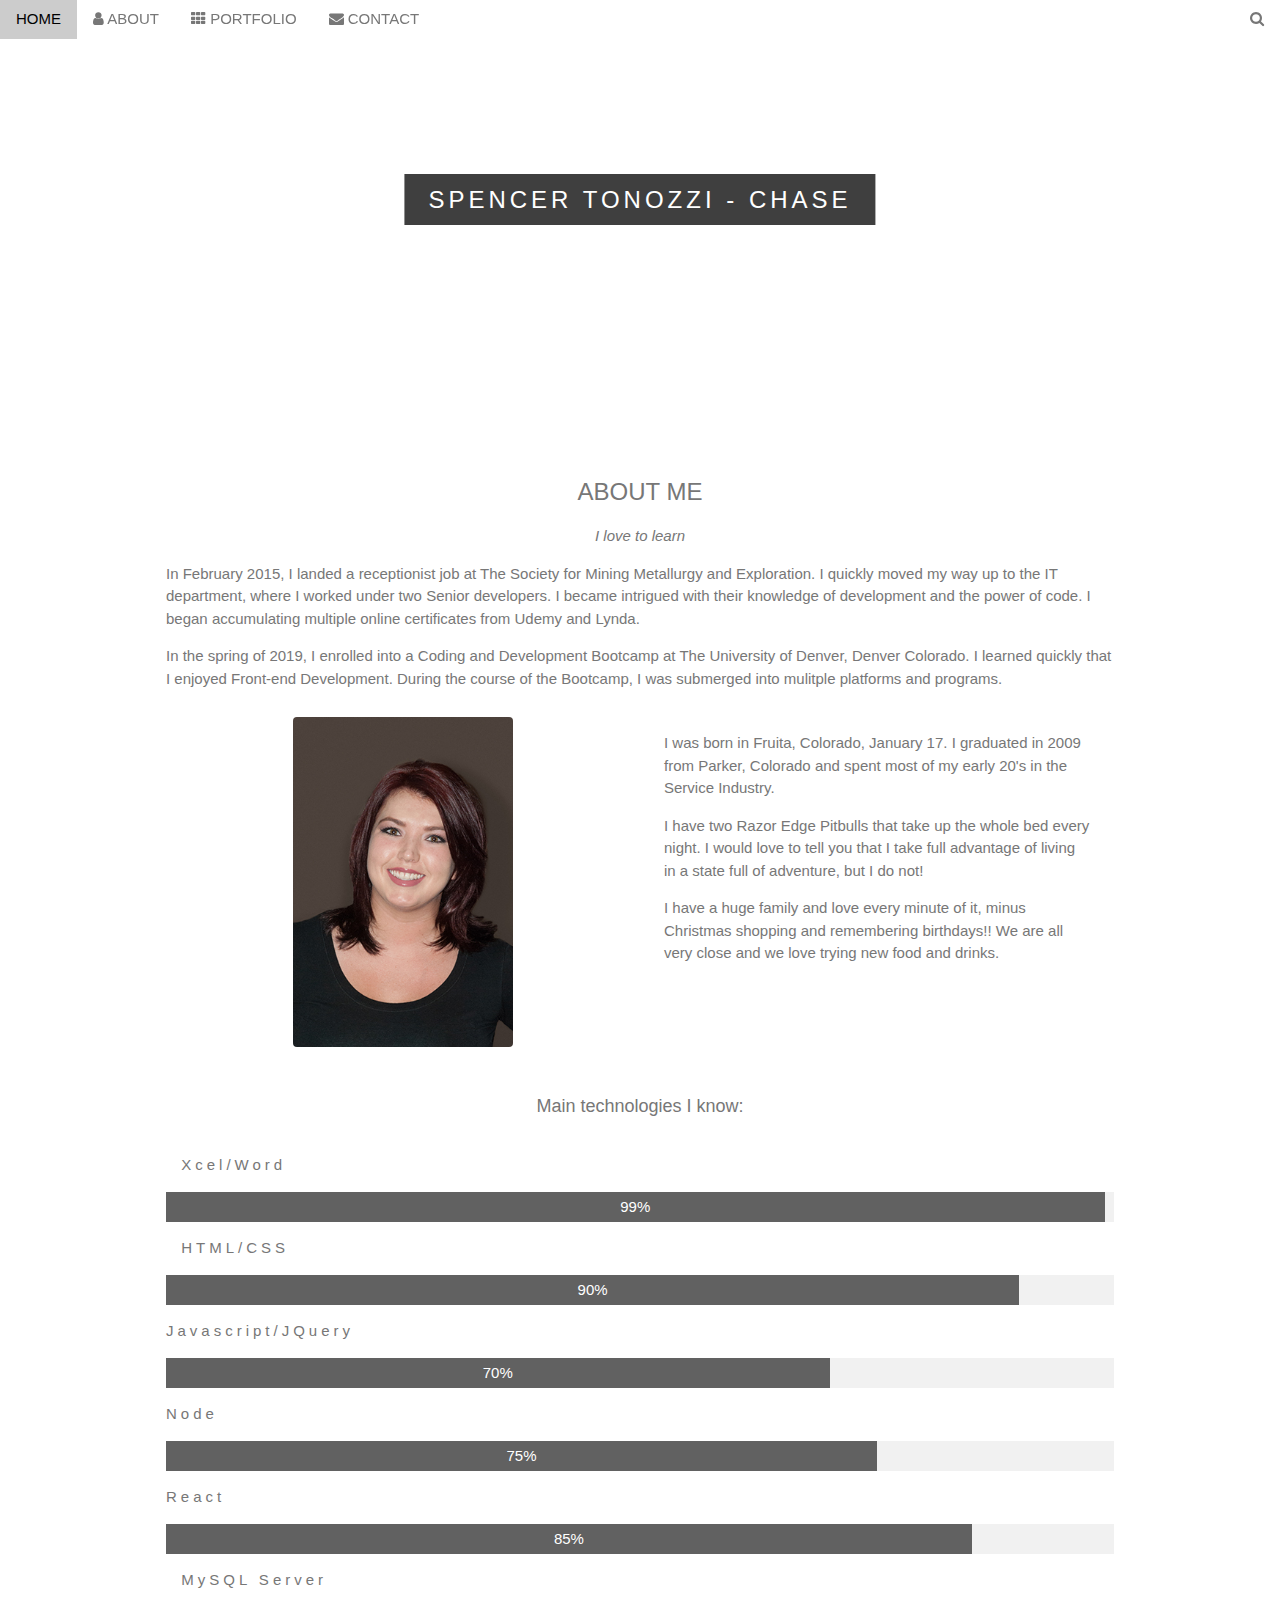
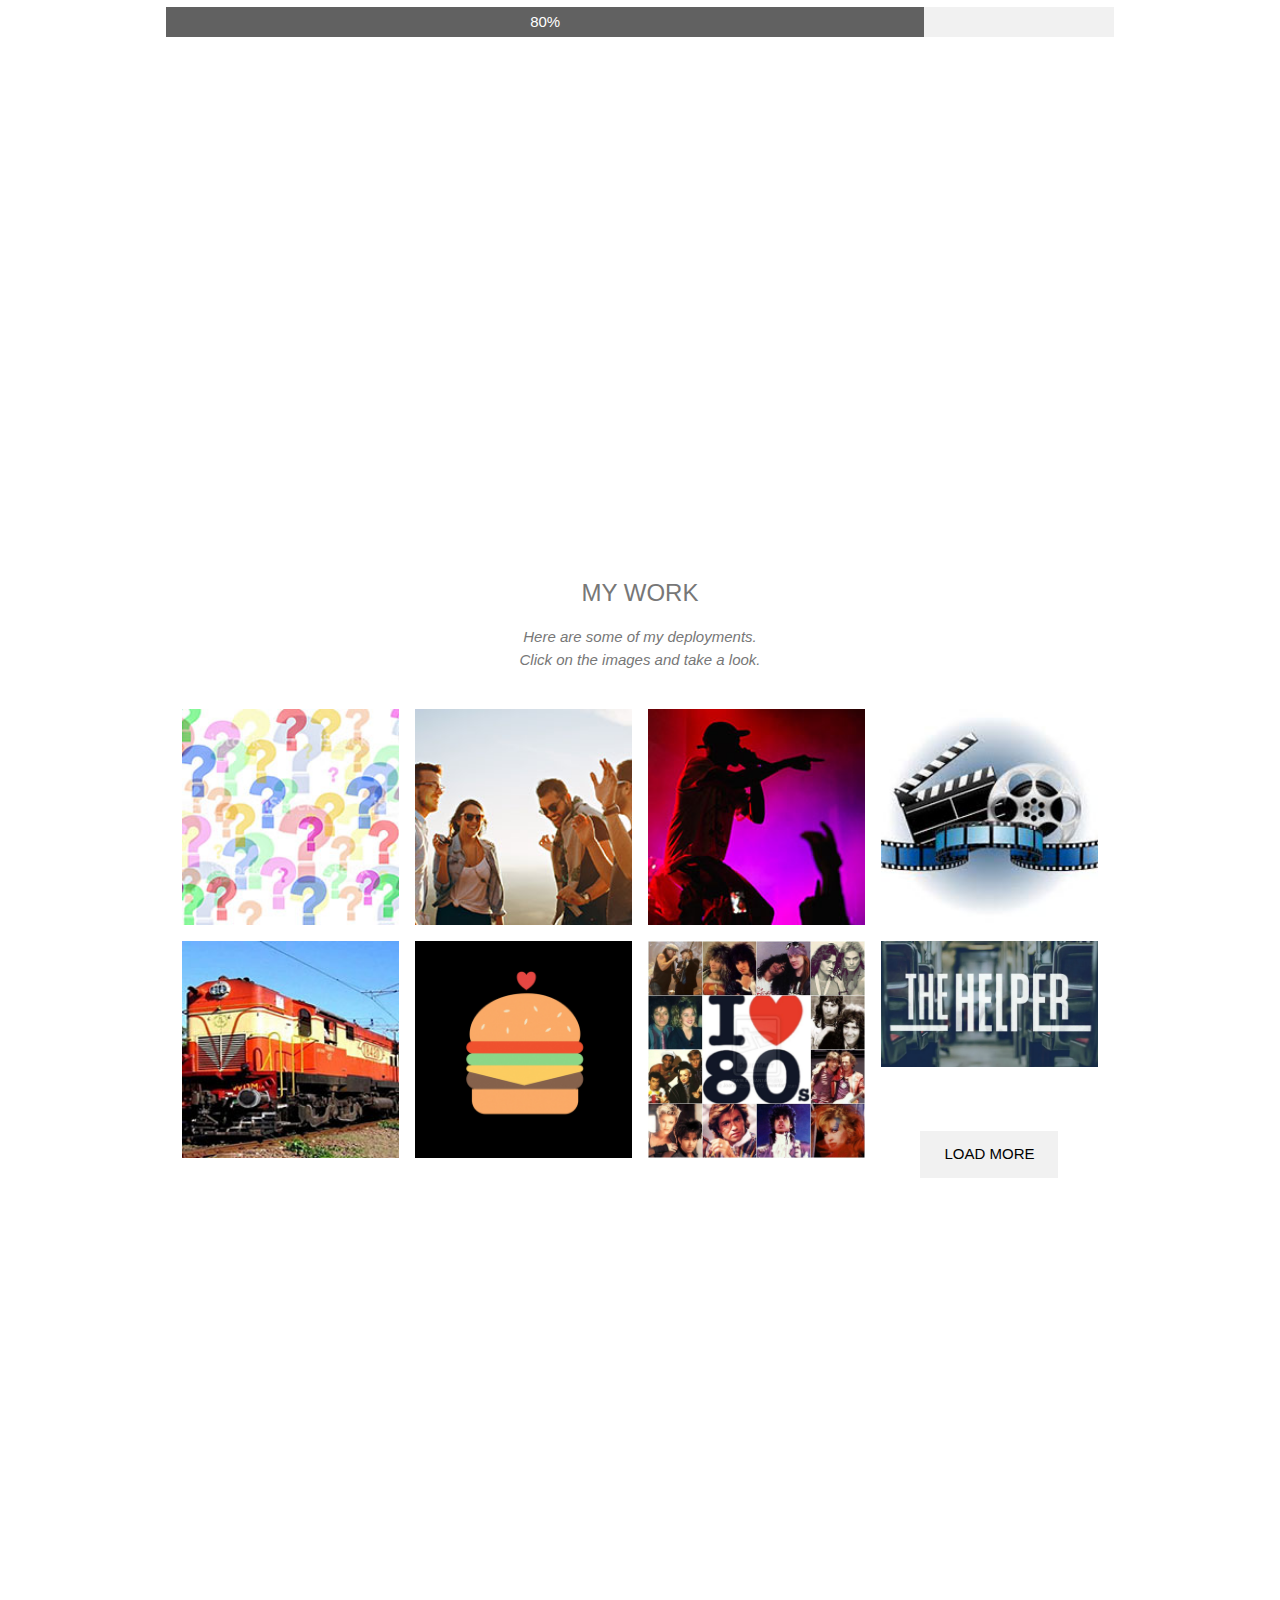
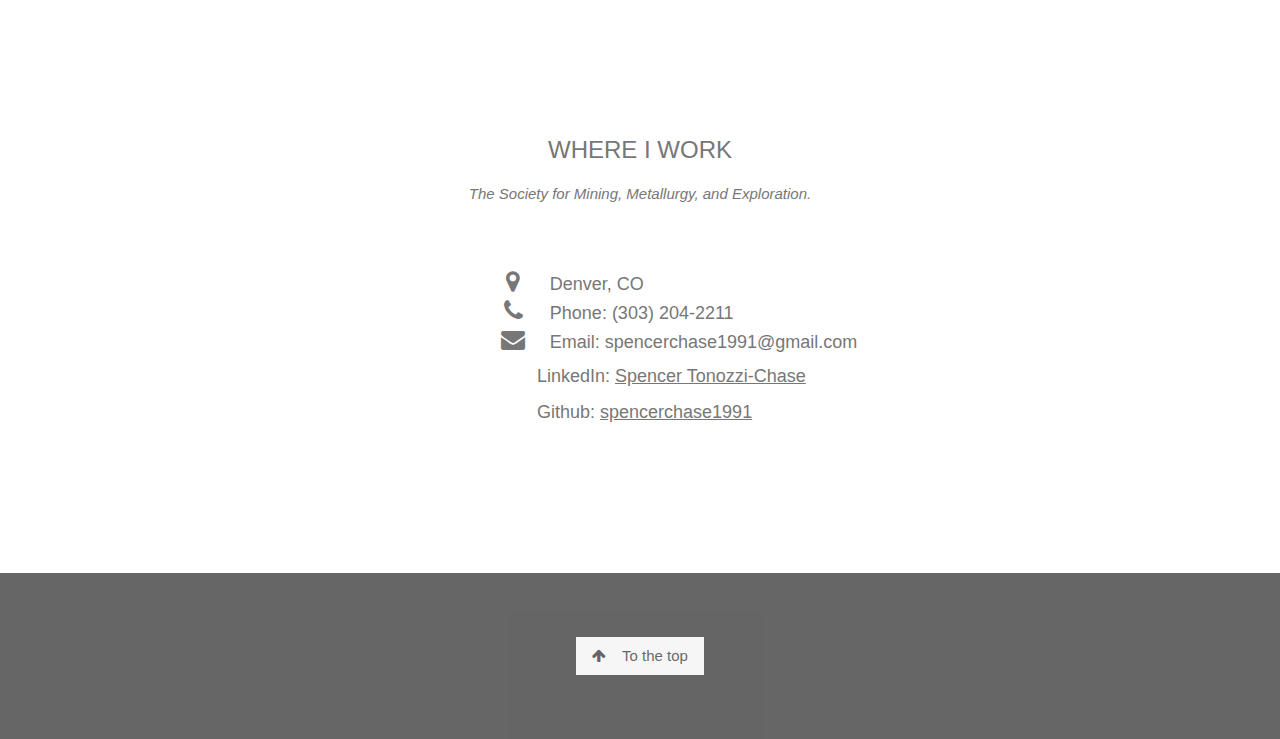
==== index.html @ f9bd9977 "new portfolio look" ====
<!DOCTYPE html>
<html>
<title>Spencer Chase</title>
<meta charset="UTF-8">
<meta name="viewport" content="width=device-width, initial-scale=1">
<link rel="stylesheet" type="text/css" href="assets/css/style.css">
<link rel="stylesheet" href="https://www.w3schools.com/w3css/4/w3.css">
<link rel="stylesheet" href="https://fonts.googleapis.com/css?family=Lato">
<link rel="stylesheet" href="https://cdnjs.cloudflare.com/ajax/libs/font-awesome/4.7.0/css/font-awesome.min.css">
<link rel="stylesheet" href="https://use.fontawesome.com/releases/v5.8.1/css/all.css"
  integrity="sha384-50oBUHEmvpQ+1lW4y57PTFmhCaXp0ML5d60M1M7uH2+nqUivzIebhndOJK28anvf" crossorigin="anonymous">


<body>

  <!-- Navbar (sit on top) -->
  <div class="w3-top">
    <div class="w3-bar" id="myNavbar">
      <a class="w3-bar-item w3-button w3-hover-black w3-hide-medium w3-hide-large w3-right" href="javascript:void(0);"
        onclick="toggleFunction()" title="Toggle Navigation Menu">
        <i class="fa fa-bars"></i>
      </a>
      <a href="#home" class="w3-bar-item w3-button">HOME</a>
      <a href="#about" class="w3-bar-item w3-button w3-hide-small"><i class="fa fa-user"></i> ABOUT</a>
      <a href="#portfolio" class="w3-bar-item w3-button w3-hide-small"><i class="fa fa-th"></i> PORTFOLIO</a>
      <a href="#contact" class="w3-bar-item w3-button w3-hide-small"><i class="fa fa-envelope"></i> CONTACT</a>
      <a href="#" class="w3-bar-item w3-button w3-hide-small w3-right w3-hover-red">
        <i class="fa fa-search"></i>
      </a>
    </div>

    <!-- Navbar on small screens -->
    <div id="navDemo" class="w3-bar-block w3-white w3-hide w3-hide-large w3-hide-medium">
      <a href="#about" class="w3-bar-item w3-button" onclick="toggleFunction()">ABOUT</a>
      <a href="#portfolio" class="w3-bar-item w3-button" onclick="toggleFunction()">PORTFOLIO</a>
      <a href="#contact" class="w3-bar-item w3-button" onclick="toggleFunction()">CONTACT</a>
      <a href="#" class="w3-bar-item w3-button">SEARCH</a>
    </div>
  </div>

  <!-- First Parallax Image with Logo Text -->
  <div class="bgimg-1 w3-display-container w3-opacity-min" id="home">
    <div class="w3-display-middle" style="white-space:nowrap;">
      <span class="w3-center w3-padding-large w3-black w3-xlarge w3-wide w3-animate-opacity">SPENCER <span
          class="w3-hide-small">TONOZZI -</span> CHASE</span>
    </div>
  </div>

  <!-- Container (About Section) -->
  <div class="w3-content w3-container w3-padding-64" id="about">
    <h3 class="w3-center">ABOUT ME</h3>
    <p class="w3-center"><em>I love to learn</em></p>
    <p>In February 2015, I landed a receptionist job at The Society for Mining Metallurgy and Exploration. I quickly
      moved my way up to the IT department, where I worked under two Senior
      developers. I became intrigued with their knowledge of development and the power of code. I began accumulating
      multiple online certificates from Udemy and Lynda. </p>

    <p>In the spring of
      2019, I enrolled into a Coding and Development Bootcamp at The University of Denver, Denver Colorado. I learned
      quickly that I enjoyed Front-end Development. During the course of the Bootcamp, I was submerged into mulitple
      platforms and programs.</p>
    <div class="w3-row">
      <div class="w3-col m6 w3-center w3-padding-large">
        <img src="./assets/images/SpencerChase.jpg" class="w3-round w3-image" alt="Spencer Tonozzi Chase" width="220"
          height="200">
      </div>

      <!-- Hide this text on small devices -->
      <div class="w3-col m6 w3-hide-small w3-padding-large">
        <p>I was born in Fruita, Colorado, January 17. I graduated in 2009 from Parker, Colorado and spent most of my
          early 20's in the Service Industry. </p>

        <p>I have two Razor Edge Pitbulls that take up the whole bed every night. I would love to tell
          you that I take full advantage of living in a state full of adventure, but I
          do not! </p>

        <p>I have a huge family and love every minute of it, minus Christmas
          shopping and remembering birthdays!! We are all very close and we love trying
          new food and drinks.</p>
      </div>
    </div>
    <p class="w3-large w3-center w3-padding-16">Main technologies I know:</p>
    <p class="w3-wide"><i class="fab fa-windows"></i>Xcel/Word</p>
    <div class="w3-light-grey">
      <div class="w3-container w3-padding-small w3-dark-grey w3-center" style="width:99%">99%</div>
    </div>
    <p class="w3-wide"><i class="fas fa-code"></i>HTML/CSS</p>
    <div class="w3-light-grey">
      <div class="w3-container w3-padding-small w3-dark-grey w3-center" style="width:90%">90%</div>
    </div>
    <p class="w3-wide"><i class="fab fa-js-square"></i>Javascript/JQuery</p>
    <div class="w3-light-grey">
      <div class="w3-container w3-padding-small w3-dark-grey w3-center" style="width:70%">70%</div>
    </div>
    <p class="w3-wide"><i class="fab fa-node"></i>Node</p>
    <div class="w3-light-grey">
      <div class="w3-container w3-padding-small w3-dark-grey w3-center" style="width:75%">75%</div>
    </div>
    <p class="w3-wide"><i class="fab fa-react"></i>React</p>
    <div class="w3-light-grey">
      <div class="w3-container w3-padding-small w3-dark-grey w3-center" style="width:85%">85%</div>
    </div>
    <p class="w3-wide"><i class="fas fa-server"></i>MySQL Server</p>
    <div class="w3-light-grey">
      <div class="w3-container w3-padding-small w3-dark-grey w3-center" style="width:80%">80%</div>
    </div>
  </div>



  <!-- Second Parallax Image with Portfolio Text -->
  <div class="bgimg-2 w3-display-container w3-opacity-min">
    <div class="w3-display-middle">
      <span class="w3-xxlarge w3-text-white w3-wide">PORTFOLIO</span>
    </div>
  </div>

  <!-- Container (Portfolio Section) -->
  <div class="w3-content w3-container w3-padding-64" id="portfolio">
    <h3 class="w3-center">MY WORK</h3>
    <p class="w3-center"><em>Here are some of my deployments.<br> Click on the images and take a look.</em>
    </p><br>

    <!-- Responsive Grid. Four columns on tablets, laptops and desktops. Will stack on mobile devices/small screens (100% width) -->
    <div class="w3-row-padding w3-center">
      <div class="w3-col m3">
        <a href="https://spencerchase1991.github.io/triviagame/">
          <img src="./assets/images/gameTime.jpg" style="width:100%" onclick="onClick(this)" class="w3-hover-opacity"
            alt="Game Time"></a>
      </div>

      <div class="w3-col m3">
        <a href="https://friendfinder91.herokuapp.com/">
          <img src="./assets/images/friends.jpg" style="width:100%" onclick="onClick(this)" class="w3-hover-opacity"
            alt="Friend Finder"></a>
      </div>

      <div class="w3-col m3">
        <a href="https://kalob92.github.io/Project-1/">
          <img src="./assets/images/notes.jpg" style="width:100%" onclick="onClick(this)" class="w3-hover-opacity"
            alt="Local Muse">
      </div>

      <div class="w3-col m3">
        <a href="https://spencerchase1991.github.io/giftastic/">
          <img src="./assets/images/film.jpg" style="width:100%" onclick="onClick(this)" class="w3-hover-opacity"
            alt="GifTastic"></a>
      </div>
    </div>

    <div class="w3-row-padding w3-center w3-section">
      <div class="w3-col m3">
        <a href="https://spencerchase1991.github.io/trainstation/">
          <img src="./assets/images/train.jpg" style="width:100%" onclick="onClick(this)" class="w3-hover-opacity"
            alt="Train Station"></a>
      </div>

      <div class="w3-col m3">
        <a href="https://intense-woodland-49118.herokuapp.com/burger">
          <img src="./assets/images/burger2.jpg" style="width:100%" onclick="onClick(this)" class="w3-hover-opacity"
            alt="cuteBurger"></a>
      </div>

      <div class="w3-col m3">
        <a href="https://spencerchase1991.github.io/ReactClickyGame/">
          <img src="./assets/images/80s.jpg" style="width:100%" onclick="onClick(this)" class="w3-hover-opacity"
            alt="The 80's"></a>
      </div>

      <div class="w3-col m3">
        <a href="https://helper2019.herokuapp.com/">
          <img src="./assets/images/helper.jpg" style="width:100%" onclick="onClick(this)" class="w3-hover-opacity"
            alt="helper"></a>
      </div>

      <button class="w3-button w3-padding-large w3-light-grey" style="margin-top:64px">LOAD MORE</button>
    </div>
  </div>

  <!-- Modal for full size images on click-->
  <div id="modal01" class="w3-modal w3-black" onclick="this.style.display='none'">
    <span class="w3-button w3-large w3-black w3-display-topright" title="Close Modal Image"><i
        class="fa fa-remove"></i></span>
    <div class="w3-modal-content w3-animate-zoom w3-center w3-transparent w3-padding-64">
      <img id="img01" class="w3-image">
      <p id="caption" class="w3-opacity w3-large"></p>
    </div>
  </div>

  <!-- Third Parallax Image with Portfolio Text -->
  <div class="bgimg-3 w3-display-container w3-opacity-min">
    <div class="w3-display-middle">
      <span class="w3-xxlarge w3-text-white w3-wide">CONTACT</span>
    </div>
  </div>

  <!-- Container (Contact Section) -->
  <div class="w3-content w3-container w3-padding-64" id="contact">
    <h3 class="w3-center">WHERE I WORK</h3>
    <p class="w3-center"><em>The Society for Mining, Metallurgy, and Exploration.</em></p>

    <div class="w3-row w3-padding-32 w3-section">
      <div class="w3-col m4 w3-container">
        <img src="" class="w3-image w3-round" style="width:100%">
      </div>
      <div class="w3-col m8 w3-panel">
        <div class="w3-large w3-margin-bottom">
          <i class="fa fa-map-marker fa-fw w3-hover-text-black w3-xlarge w3-margin-right"></i> Denver, CO<br>
          <i class="fa fa-phone fa-fw w3-hover-text-black w3-xlarge w3-margin-right"></i> Phone: (303) 204-2211<br>
          <i class="fa fa-envelope fa-fw w3-hover-text-black w3-xlarge w3-margin-right"></i> Email:
          spencerchase1991@gmail.com<br>
          <i class="fab fa-linkedin fa-fw w3-hover-text-black w3-xlarge w3-margin-right"></i> LinkedIn: <a
            href="https://www.linkedin.com/in/spencer-tonozzi-chase-286282b9/">Spencer Tonozzi-Chase</a> <br>
          <i class="fab fa-github fa-fw w3-hover-text-black w3-xlarge w3-margin-right"></i> Github: <a
            href="https://github.com/spencerchase1991">spencerchase1991</a><br>
        </div>
      </div>
    </div>
  </div>

  <!-- Footer -->
  <footer class="w3-center w3-black w3-padding-64 w3-opacity w3-hover-opacity-off">
    <a href="#home" class="w3-button w3-light-grey"><i class="fa fa-arrow-up w3-margin-right"></i>To the top</a>
  </footer>

  <script>
    // Modal Image Gallery
    function onClick(element) {
      document.getElementById("img01").src = element.src;
      document.getElementById("modal01").style.display = "block";
      var captionText = document.getElementById("caption");
      captionText.innerHTML = element.alt;
    }

    // Change style of navbar on scroll
    window.onscroll = function () { myFunction() };
    function myFunction() {
      var navbar = document.getElementById("myNavbar");
      if (document.body.scrollTop > 100 || document.documentElement.scrollTop > 100) {
        navbar.className = "w3-bar" + " w3-card" + " w3-animate-top" + " w3-white";
      } else {
        navbar.className = navbar.className.replace(" w3-card w3-animate-top w3-white", "");
      }
    }

    // Used to toggle the menu on small screens when clicking on the menu button
    function toggleFunction() {
      var x = document.getElementById("navDemo");
      if (x.className.indexOf("w3-show") == -1) {
        x.className += " w3-show";
      } else {
        x.className = x.className.replace(" w3-show", "");
      }
    }
  </script>

</body>

</html>
---- assets/css/style.css ----
body,h1,h2,h3,h4,h5,h6 {font-family: "Lato", sans-serif;}
body, html {
  height: 100%;
  color: #777;
  line-height: 1.8;
}

/* Create a Parallax Effect */
.bgimg-1, .bgimg-2, .bgimg-3 {
  background-attachment: fixed;
  background-position: center;
  background-repeat: no-repeat;
  background-size: cover;
}

/* First image (Logo. Full height) */
.bgimg-1 {
  background-image: url('https://images.idgesg.net/images/article/2019/02/digital_pixels_building_growth_chart_motion_fractal_futuristic-100786968-large.jpg');
  min-height: 100%;
}

/* Second image (Portfolio) */
.bgimg-2 {
  background-image: url("https://images.unsplash.com/photo-1537498425277-c283d32ef9db?ixlib=rb-1.2.1&ixid=eyJhcHBfaWQiOjEyMDd9&auto=format&fit=crop&w=1357&q=80");
  min-height: 400px;
}

/* Third image (Contact) */
.bgimg-3 {
  background-image: url("https://images.unsplash.com/photo-1480506132288-68f7705954bd?ixlib=rb-1.2.1&ixid=eyJhcHBfaWQiOjEyMDd9&auto=format&fit=crop&w=1393&q=80");
  min-height: 400px;
}

.w3-wide {letter-spacing: 10px;}
.w3-hover-opacity {cursor: pointer;}

/* Turn off parallax scrolling for tablets and phones */
@media only screen and (max-device-width: 1600px) {
  .bgimg-1, .bgimg-2, .bgimg-3 {
    background-attachment: scroll;
    min-height: 400px;
  }
}
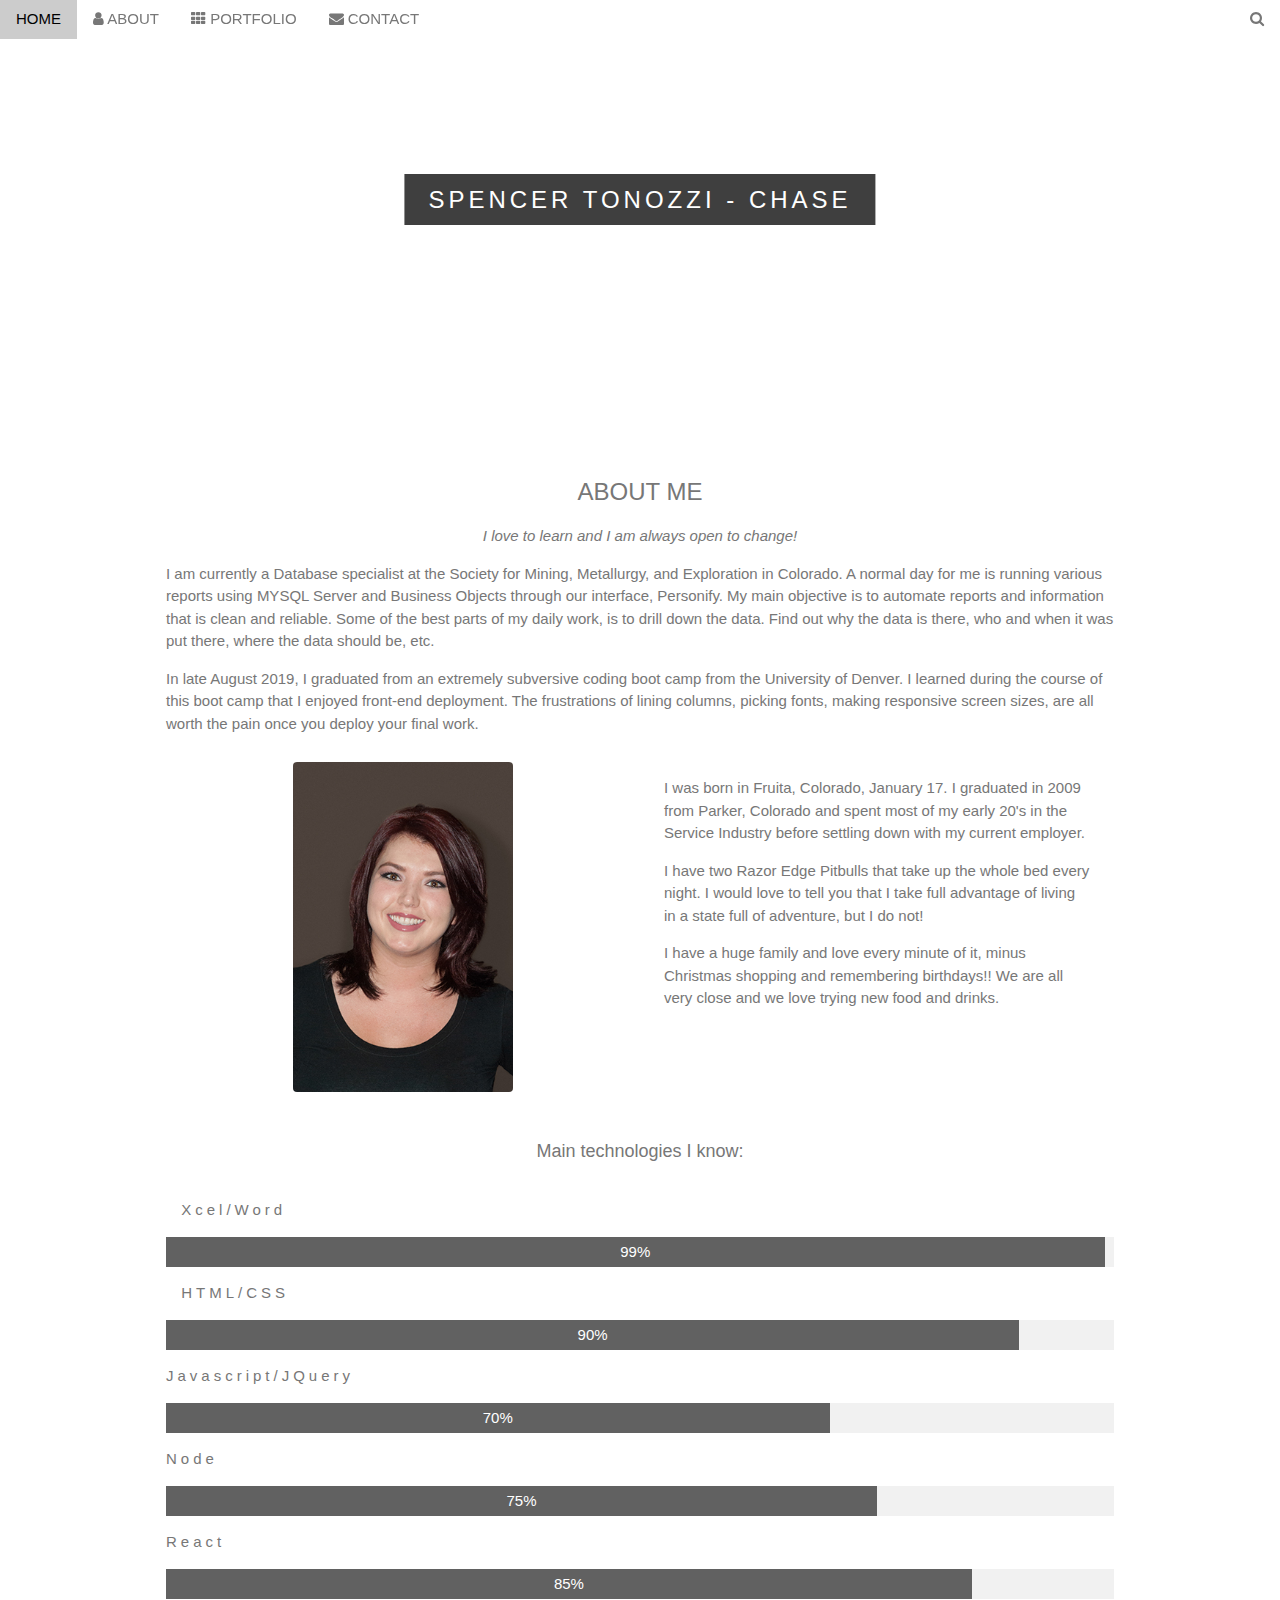
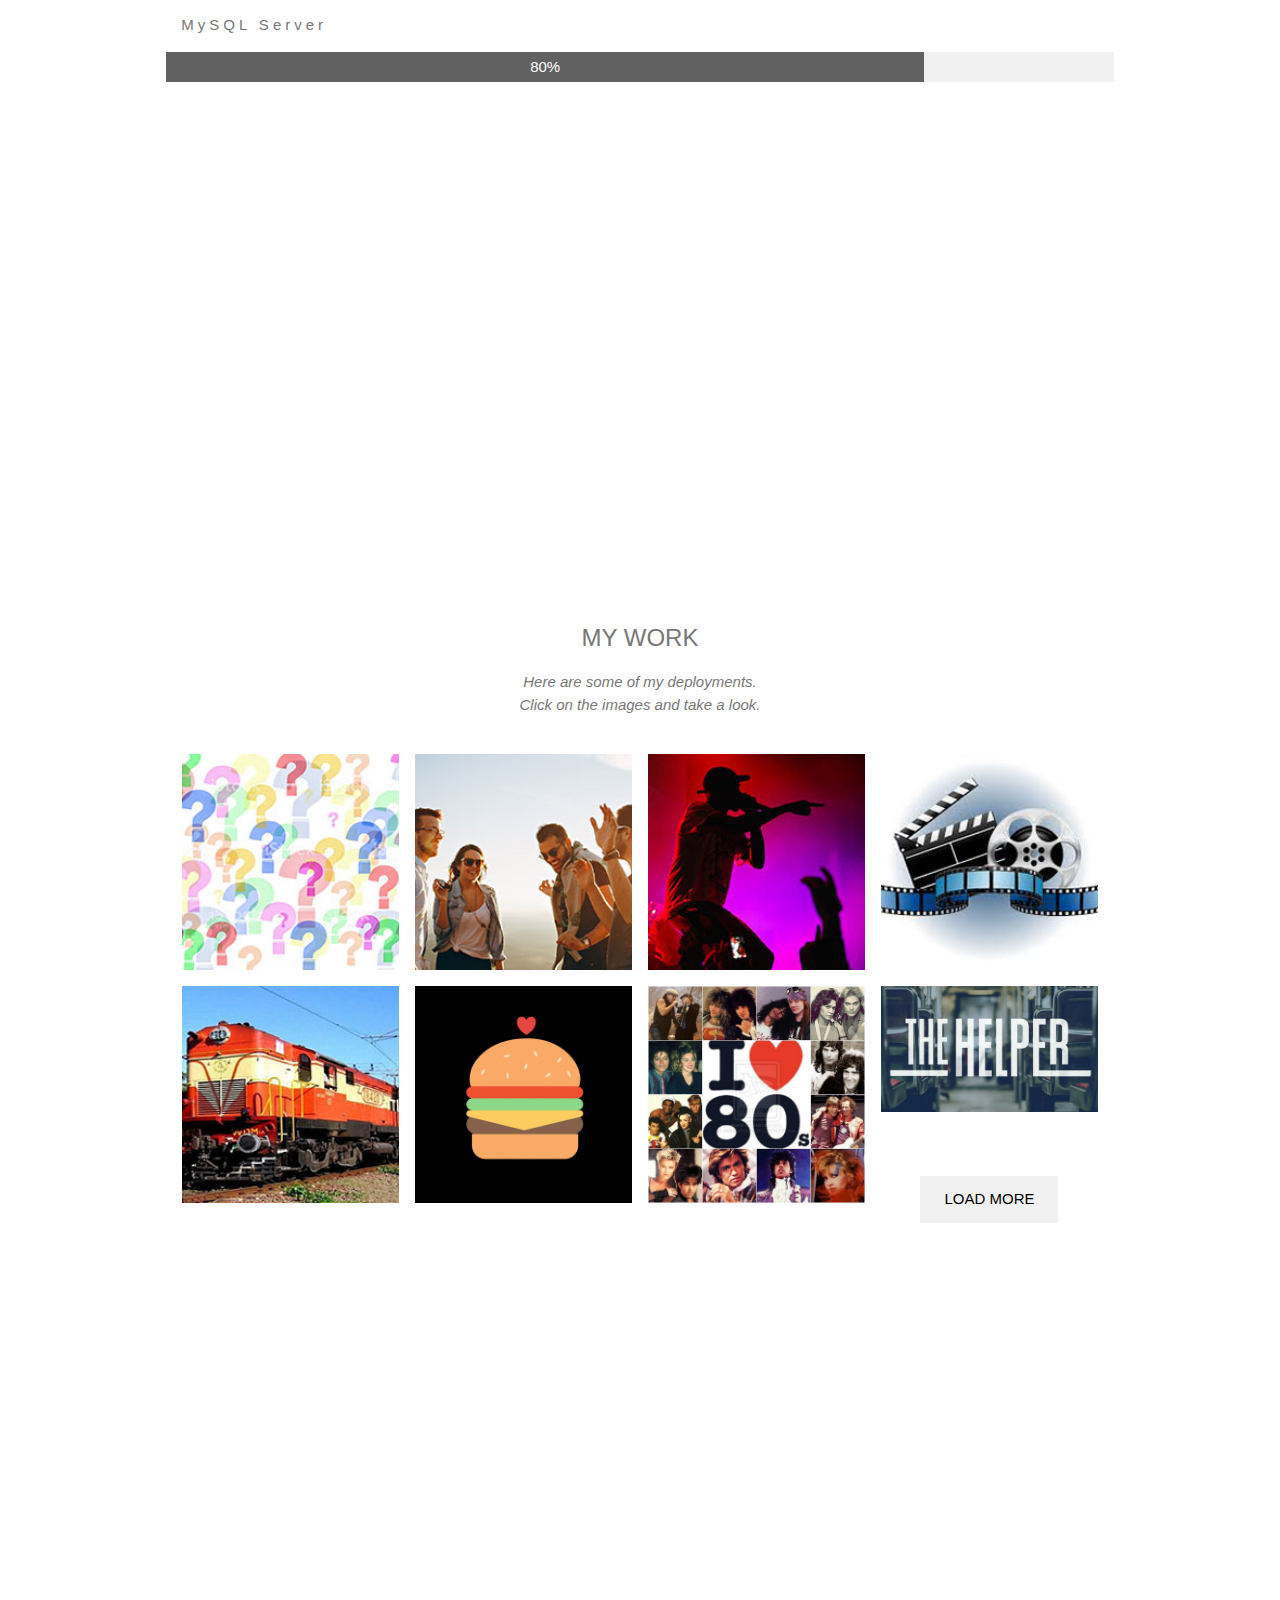
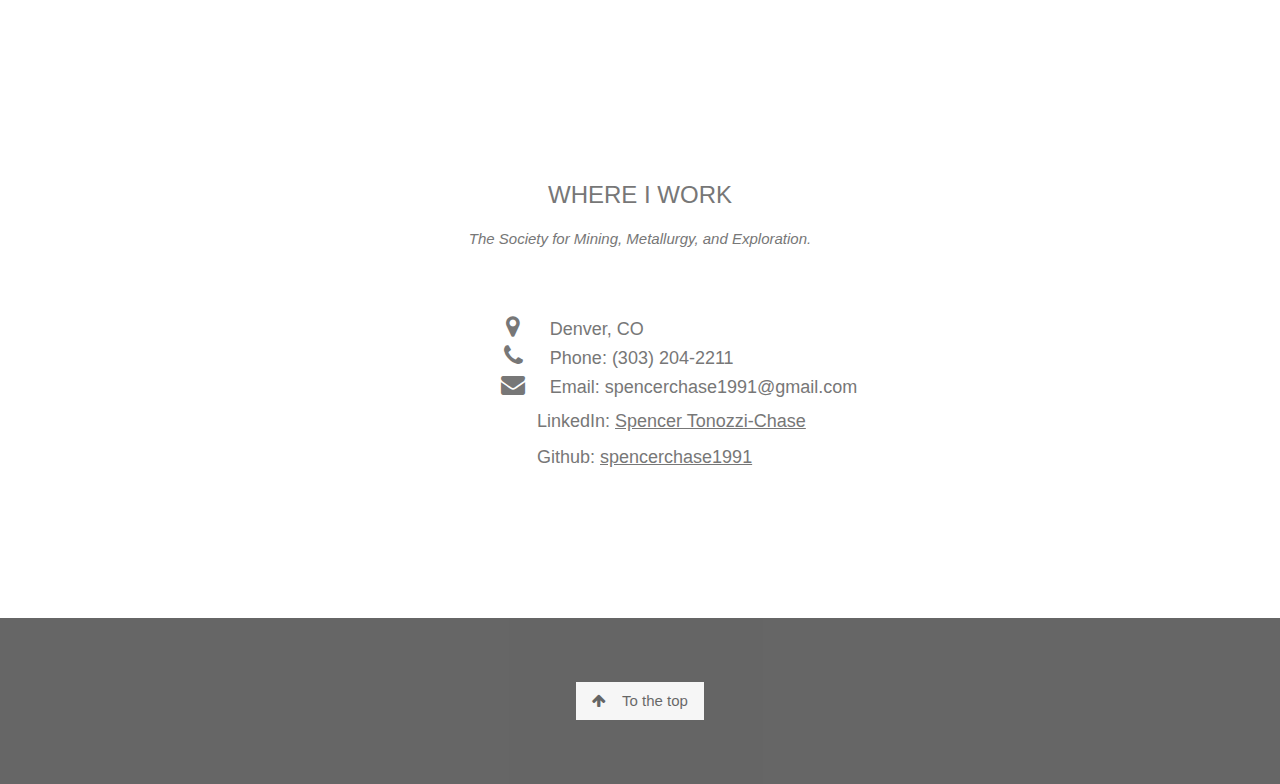
==== commit b963db1a: "spell check bio" ====
--- a/index.html
+++ b/index.html
@@ -49,16 +49,15 @@
   <!-- Container (About Section) -->
   <div class="w3-content w3-container w3-padding-64" id="about">
     <h3 class="w3-center">ABOUT ME</h3>
-    <p class="w3-center"><em>I love to learn</em></p>
-    <p>In February 2015, I landed a receptionist job at The Society for Mining Metallurgy and Exploration. I quickly
-      moved my way up to the IT department, where I worked under two Senior
-      developers. I became intrigued with their knowledge of development and the power of code. I began accumulating
-      multiple online certificates from Udemy and Lynda. </p>
-
-    <p>In the spring of
-      2019, I enrolled into a Coding and Development Bootcamp at The University of Denver, Denver Colorado. I learned
-      quickly that I enjoyed Front-end Development. During the course of the Bootcamp, I was submerged into mulitple
-      platforms and programs.</p>
+    <p class="w3-center"><em>I love to learn and I am always open to change!</em></p>
+    <p>I am currently a Database specialist at the Society for Mining, Metallurgy, and Exploration in Colorado. A normal
+      day for me is running various reports using MYSQL Server and Business Objects through our interface, Personify. My
+      main objective is to automate reports and information that is clean and reliable. Some of the best parts of my
+      daily work, is to drill down the data. Find out why the data is there, who and when it was put there, where the data should be, etc. </p>
+
+    <p>In late August 2019, I graduated from an extremely subversive coding boot camp from the University of Denver. I learned
+      during the course of this boot camp that I enjoyed front-end deployment. The frustrations of lining columns,
+      picking fonts, making responsive screen sizes, are all worth the pain once you deploy your final work. </p>
     <div class="w3-row">
       <div class="w3-col m6 w3-center w3-padding-large">
         <img src="./assets/images/SpencerChase.jpg" class="w3-round w3-image" alt="Spencer Tonozzi Chase" width="220"
@@ -68,7 +67,7 @@
       <!-- Hide this text on small devices -->
       <div class="w3-col m6 w3-hide-small w3-padding-large">
         <p>I was born in Fruita, Colorado, January 17. I graduated in 2009 from Parker, Colorado and spent most of my
-          early 20's in the Service Industry. </p>
+          early 20's in the Service Industry before settling down with my current employer. </p>
 
         <p>I have two Razor Edge Pitbulls that take up the whole bed every night. I would love to tell
           you that I take full advantage of living in a state full of adventure, but I
@@ -126,25 +125,25 @@
       <div class="w3-col m3">
         <a href="https://spencerchase1991.github.io/triviagame/">
           <img src="./assets/images/gameTime.jpg" style="width:100%" onclick="onClick(this)" class="w3-hover-opacity"
-            alt="Game Time"></a>
+            alt="Loading..."></a>
       </div>
 
       <div class="w3-col m3">
         <a href="https://friendfinder91.herokuapp.com/">
           <img src="./assets/images/friends.jpg" style="width:100%" onclick="onClick(this)" class="w3-hover-opacity"
-            alt="Friend Finder"></a>
+            alt="Loading..."></a>
       </div>
 
       <div class="w3-col m3">
         <a href="https://kalob92.github.io/Project-1/">
           <img src="./assets/images/notes.jpg" style="width:100%" onclick="onClick(this)" class="w3-hover-opacity"
-            alt="Local Muse">
+            alt="Loading...">
       </div>
 
       <div class="w3-col m3">
         <a href="https://spencerchase1991.github.io/giftastic/">
           <img src="./assets/images/film.jpg" style="width:100%" onclick="onClick(this)" class="w3-hover-opacity"
-            alt="GifTastic"></a>
+            alt="Loading..."></a>
       </div>
     </div>
 
@@ -152,25 +151,25 @@
       <div class="w3-col m3">
         <a href="https://spencerchase1991.github.io/trainstation/">
           <img src="./assets/images/train.jpg" style="width:100%" onclick="onClick(this)" class="w3-hover-opacity"
-            alt="Train Station"></a>
+            alt="Loading..."></a>
       </div>
 
       <div class="w3-col m3">
         <a href="https://intense-woodland-49118.herokuapp.com/burger">
           <img src="./assets/images/burger2.jpg" style="width:100%" onclick="onClick(this)" class="w3-hover-opacity"
-            alt="cuteBurger"></a>
+            alt="Loading..."></a>
       </div>
 
       <div class="w3-col m3">
         <a href="https://spencerchase1991.github.io/ReactClickyGame/">
           <img src="./assets/images/80s.jpg" style="width:100%" onclick="onClick(this)" class="w3-hover-opacity"
-            alt="The 80's"></a>
+            alt="Loading..."></a>
       </div>
 
       <div class="w3-col m3">
         <a href="https://helper2019.herokuapp.com/">
           <img src="./assets/images/helper.jpg" style="width:100%" onclick="onClick(this)" class="w3-hover-opacity"
-            alt="helper"></a>
+            alt="Loading..."></a>
       </div>
 
       <button class="w3-button w3-padding-large w3-light-grey" style="margin-top:64px">LOAD MORE</button>
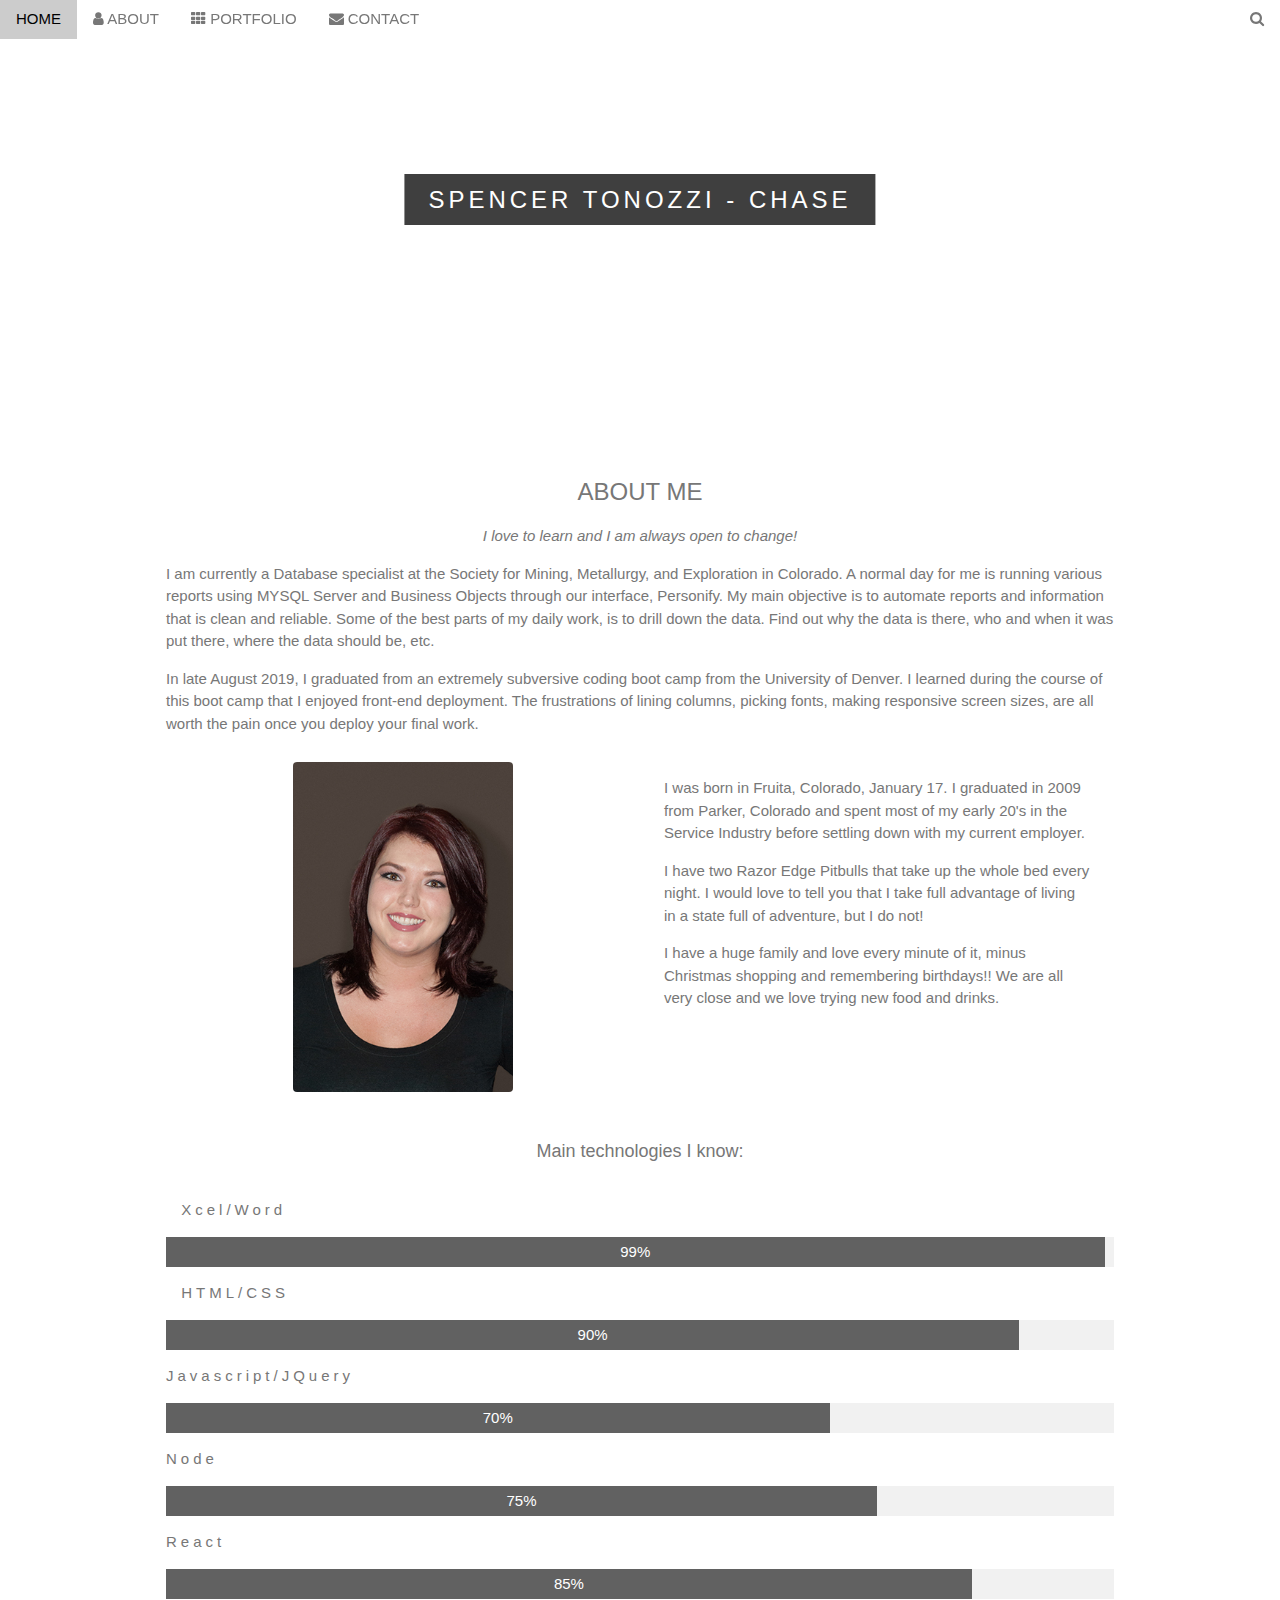
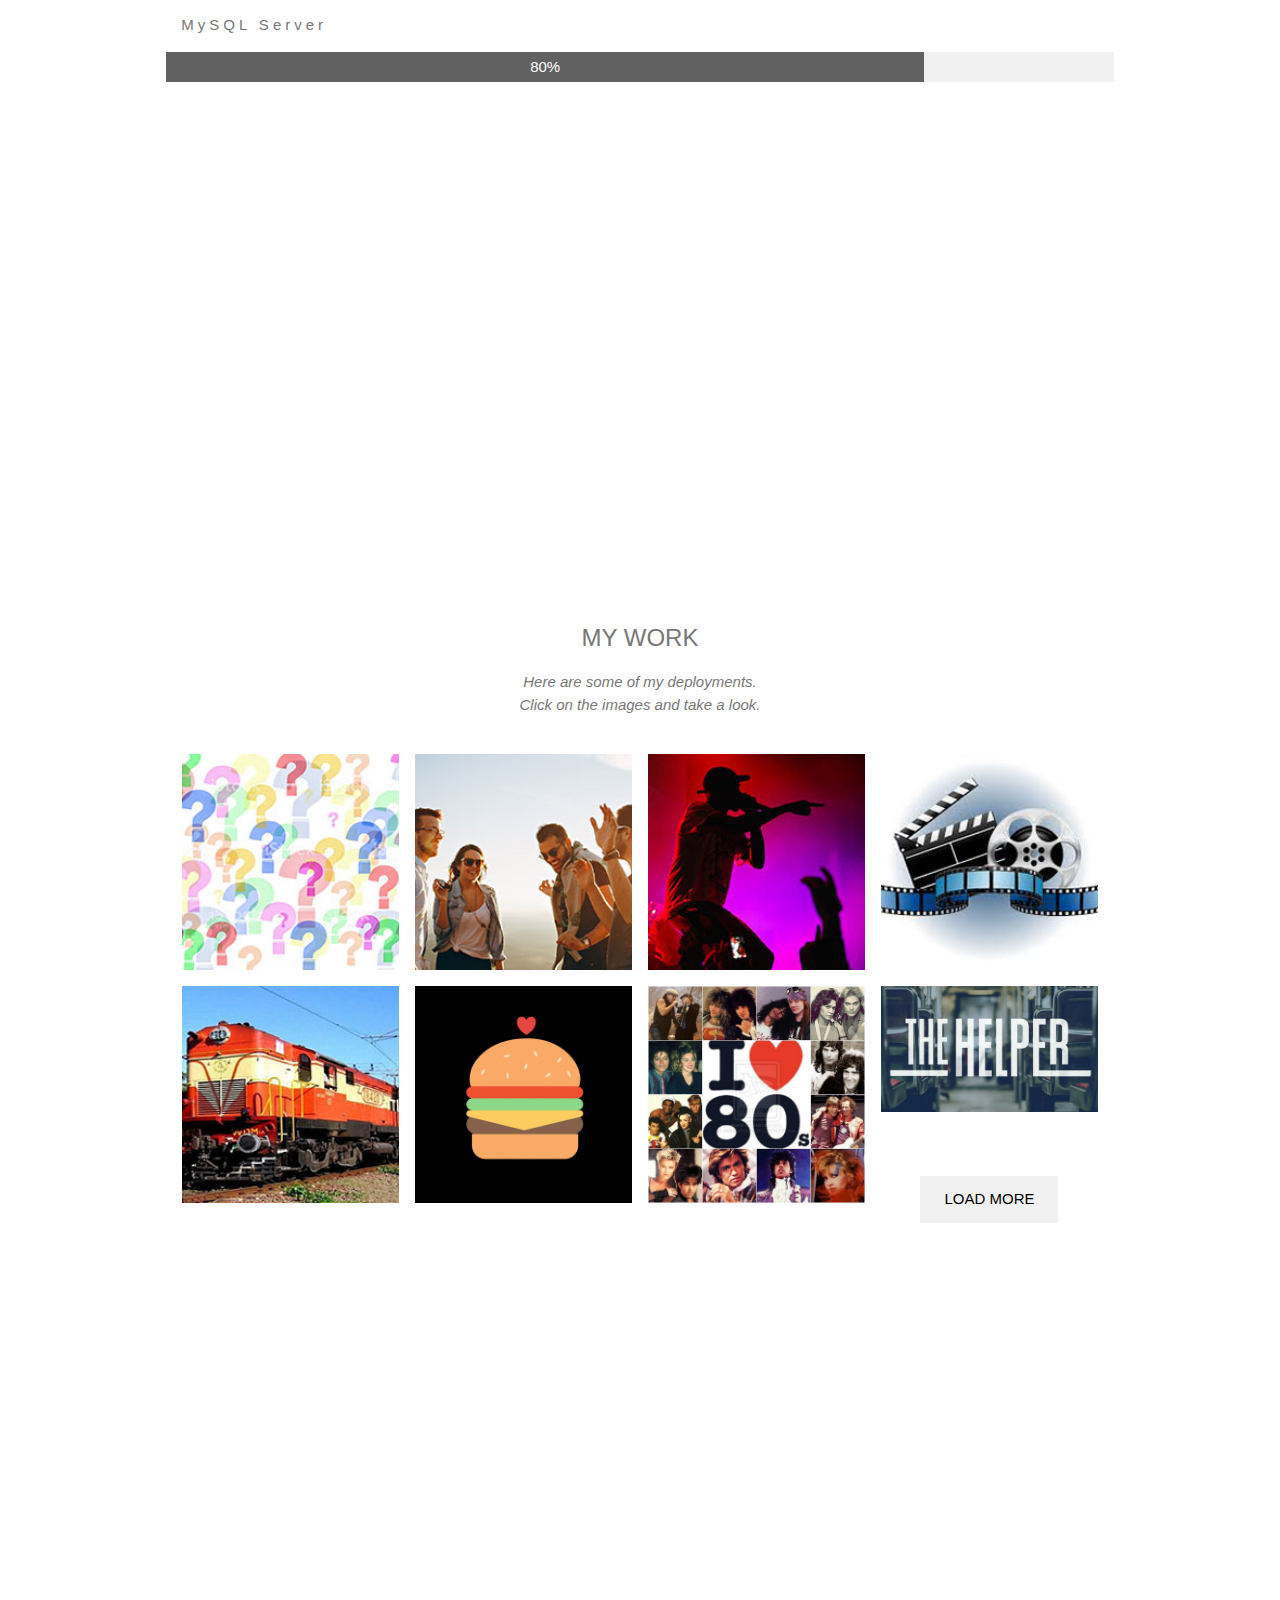
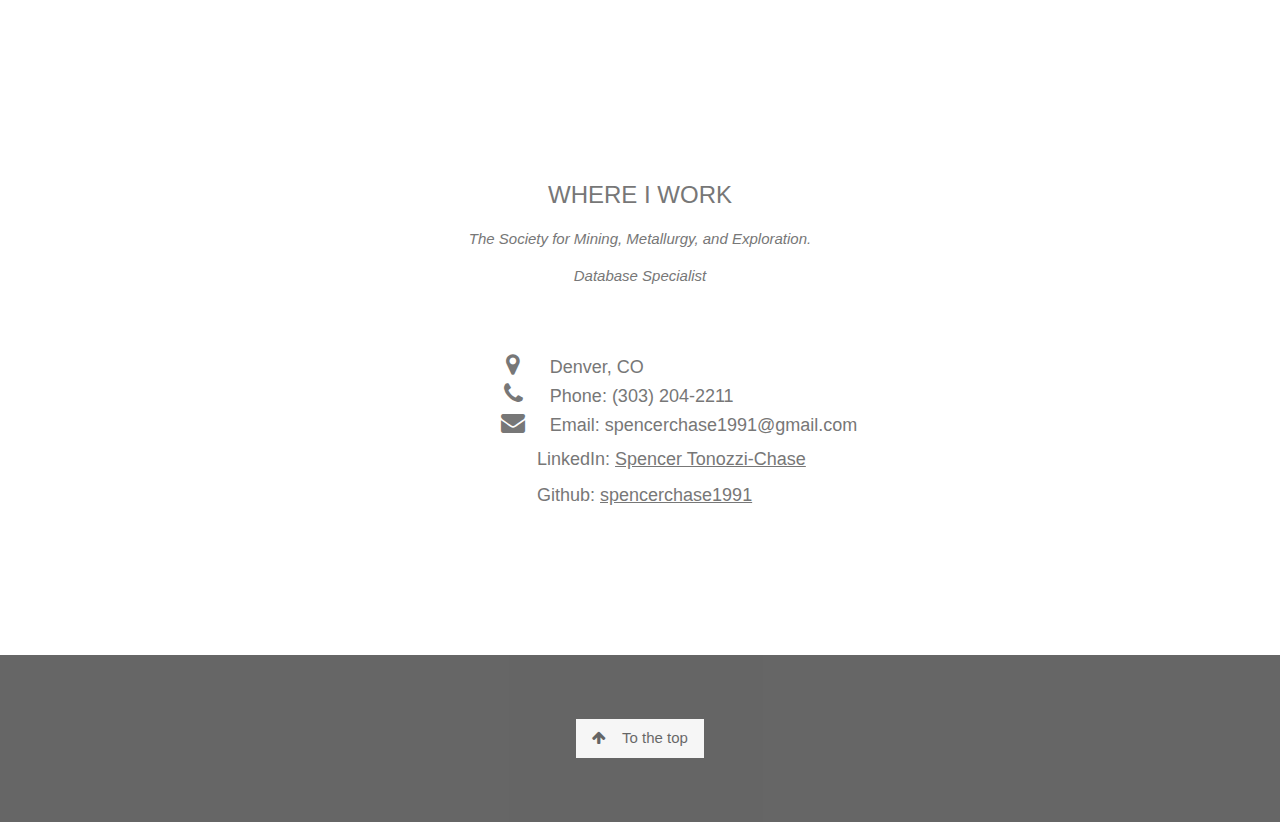
==== commit 5467e9d0: "added job title" ====
--- a/index.html
+++ b/index.html
@@ -197,7 +197,8 @@
   <div class="w3-content w3-container w3-padding-64" id="contact">
     <h3 class="w3-center">WHERE I WORK</h3>
     <p class="w3-center"><em>The Society for Mining, Metallurgy, and Exploration.</em></p>
-
+    <p class="w3-center"><em>Database Specialist</em></p>
+    
     <div class="w3-row w3-padding-32 w3-section">
       <div class="w3-col m4 w3-container">
         <img src="" class="w3-image w3-round" style="width:100%">
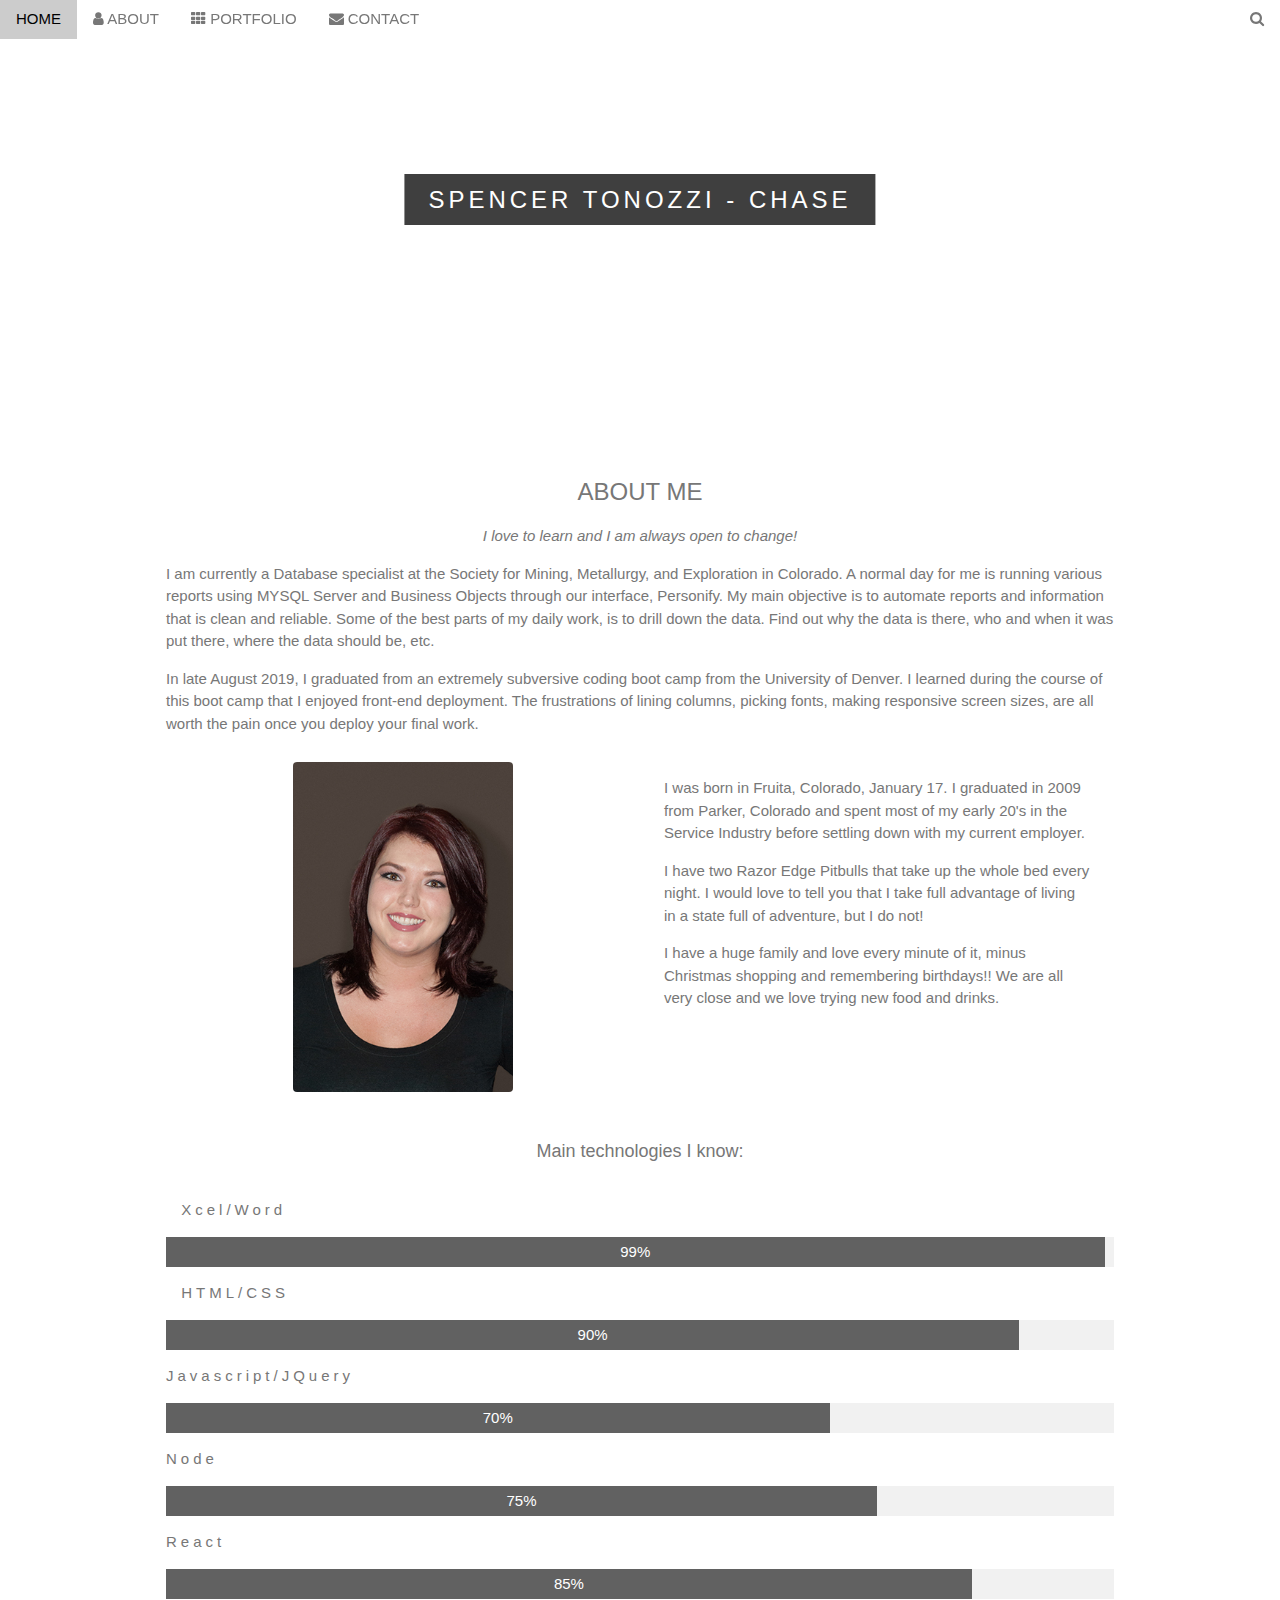
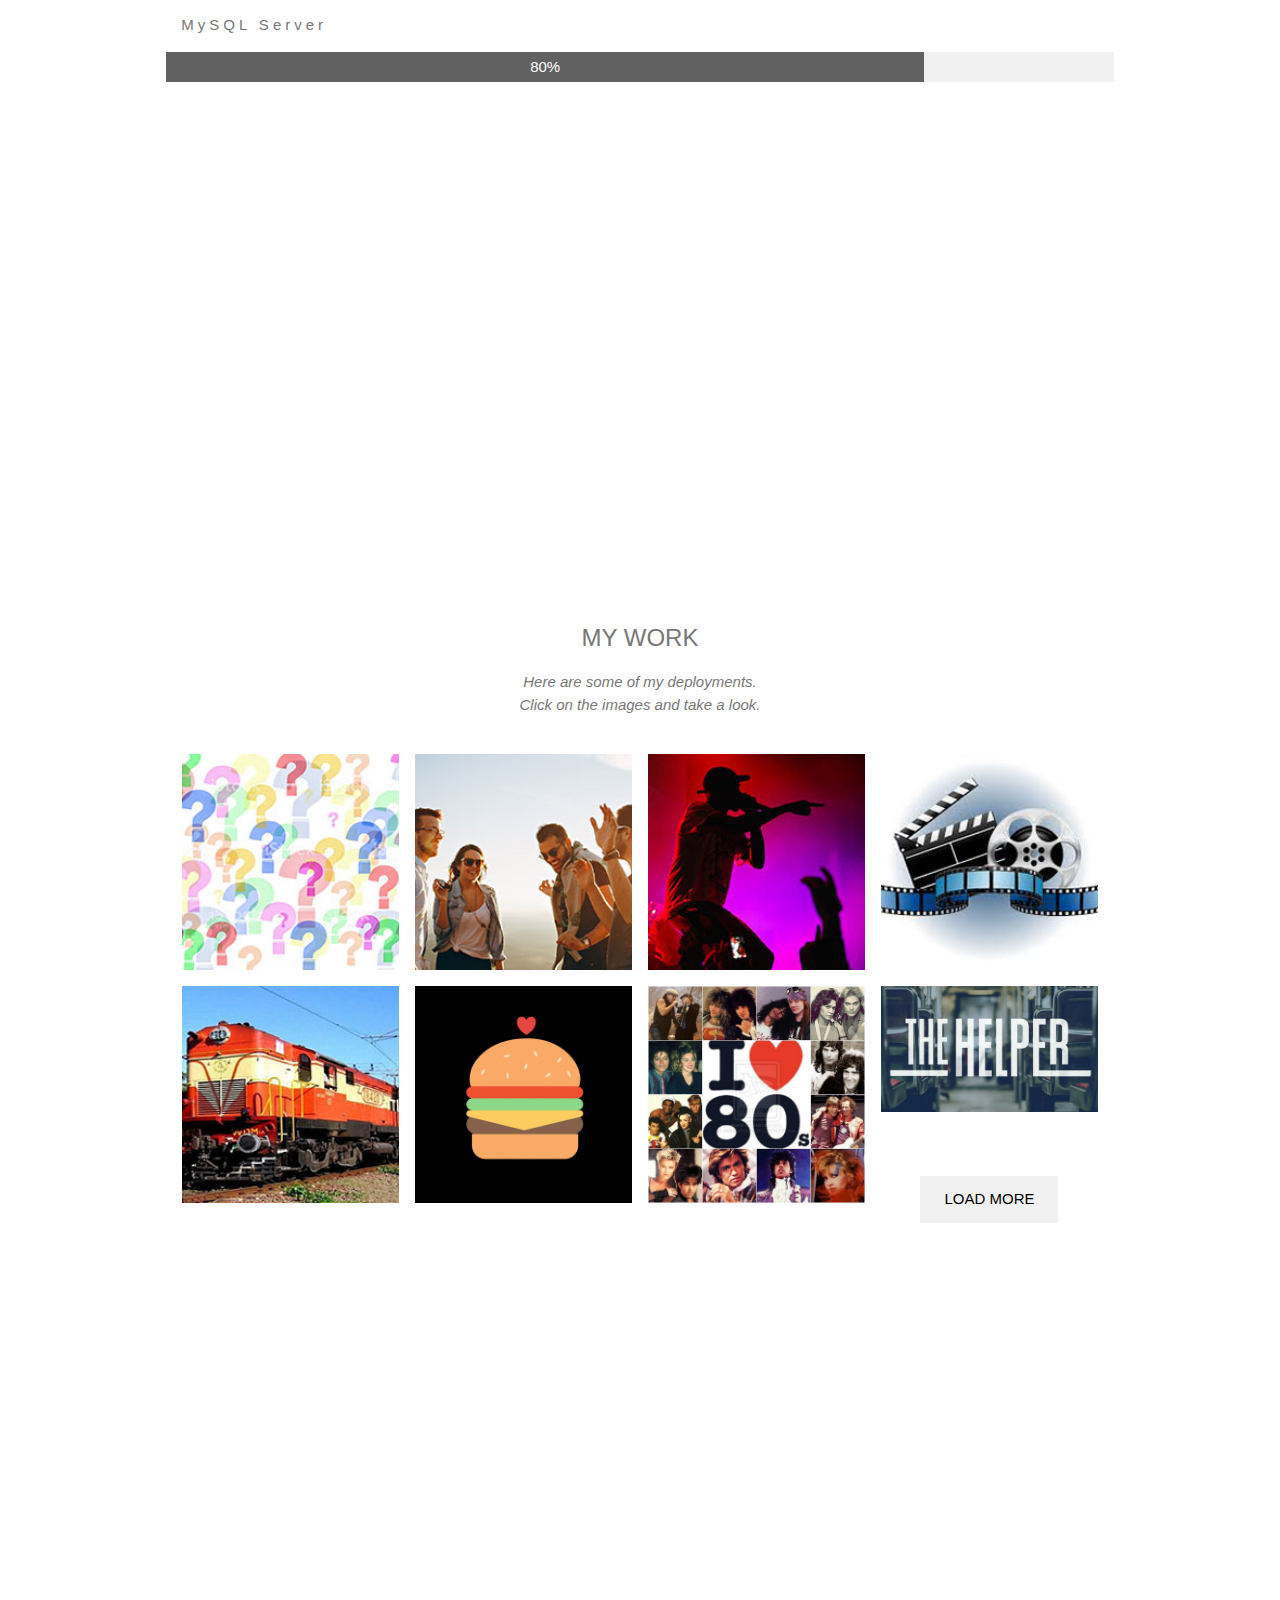
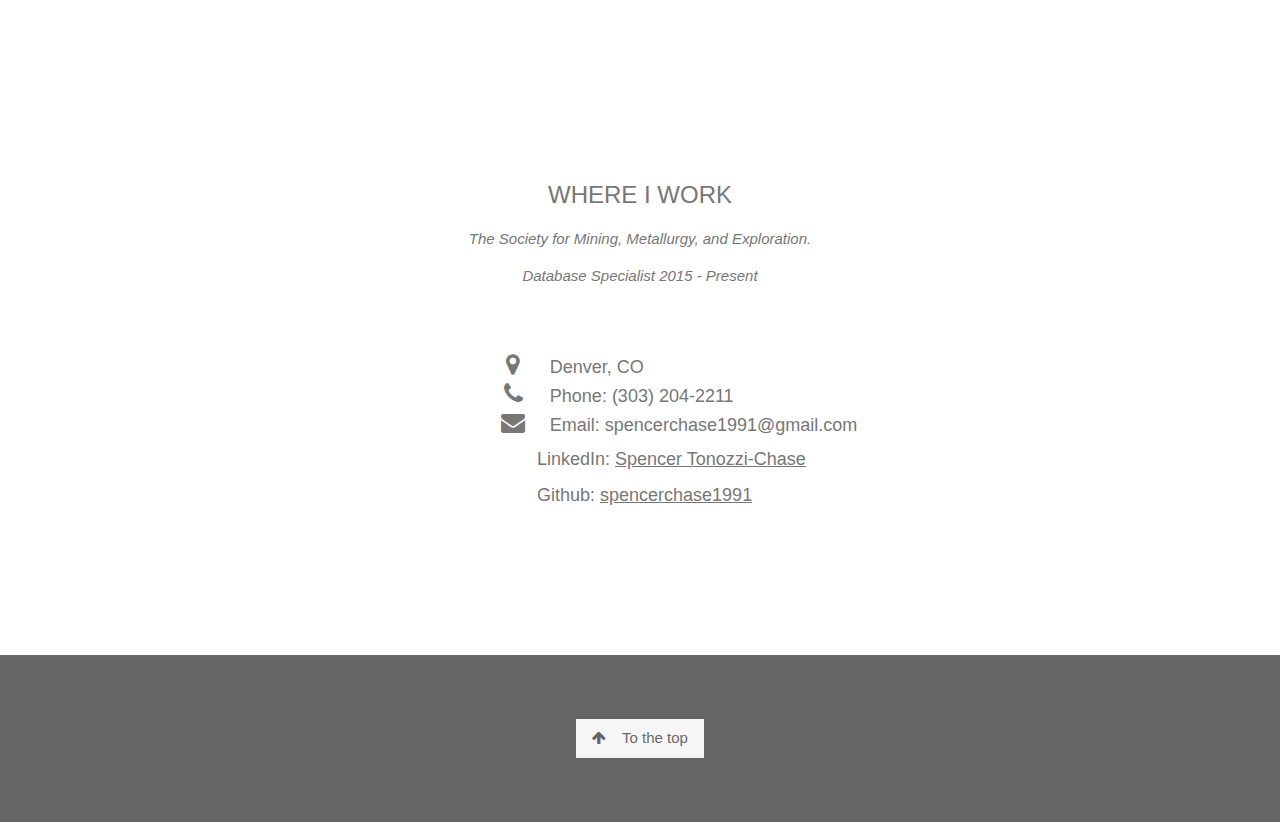
==== commit 48b51cae: "added job title" ====
--- a/index.html
+++ b/index.html
@@ -197,7 +197,7 @@
   <div class="w3-content w3-container w3-padding-64" id="contact">
     <h3 class="w3-center">WHERE I WORK</h3>
     <p class="w3-center"><em>The Society for Mining, Metallurgy, and Exploration.</em></p>
-    <p class="w3-center"><em>Database Specialist</em></p>
+    <p class="w3-center"><em>Database Specialist 2015 - Present</em></p>
     
     <div class="w3-row w3-padding-32 w3-section">
       <div class="w3-col m4 w3-container">
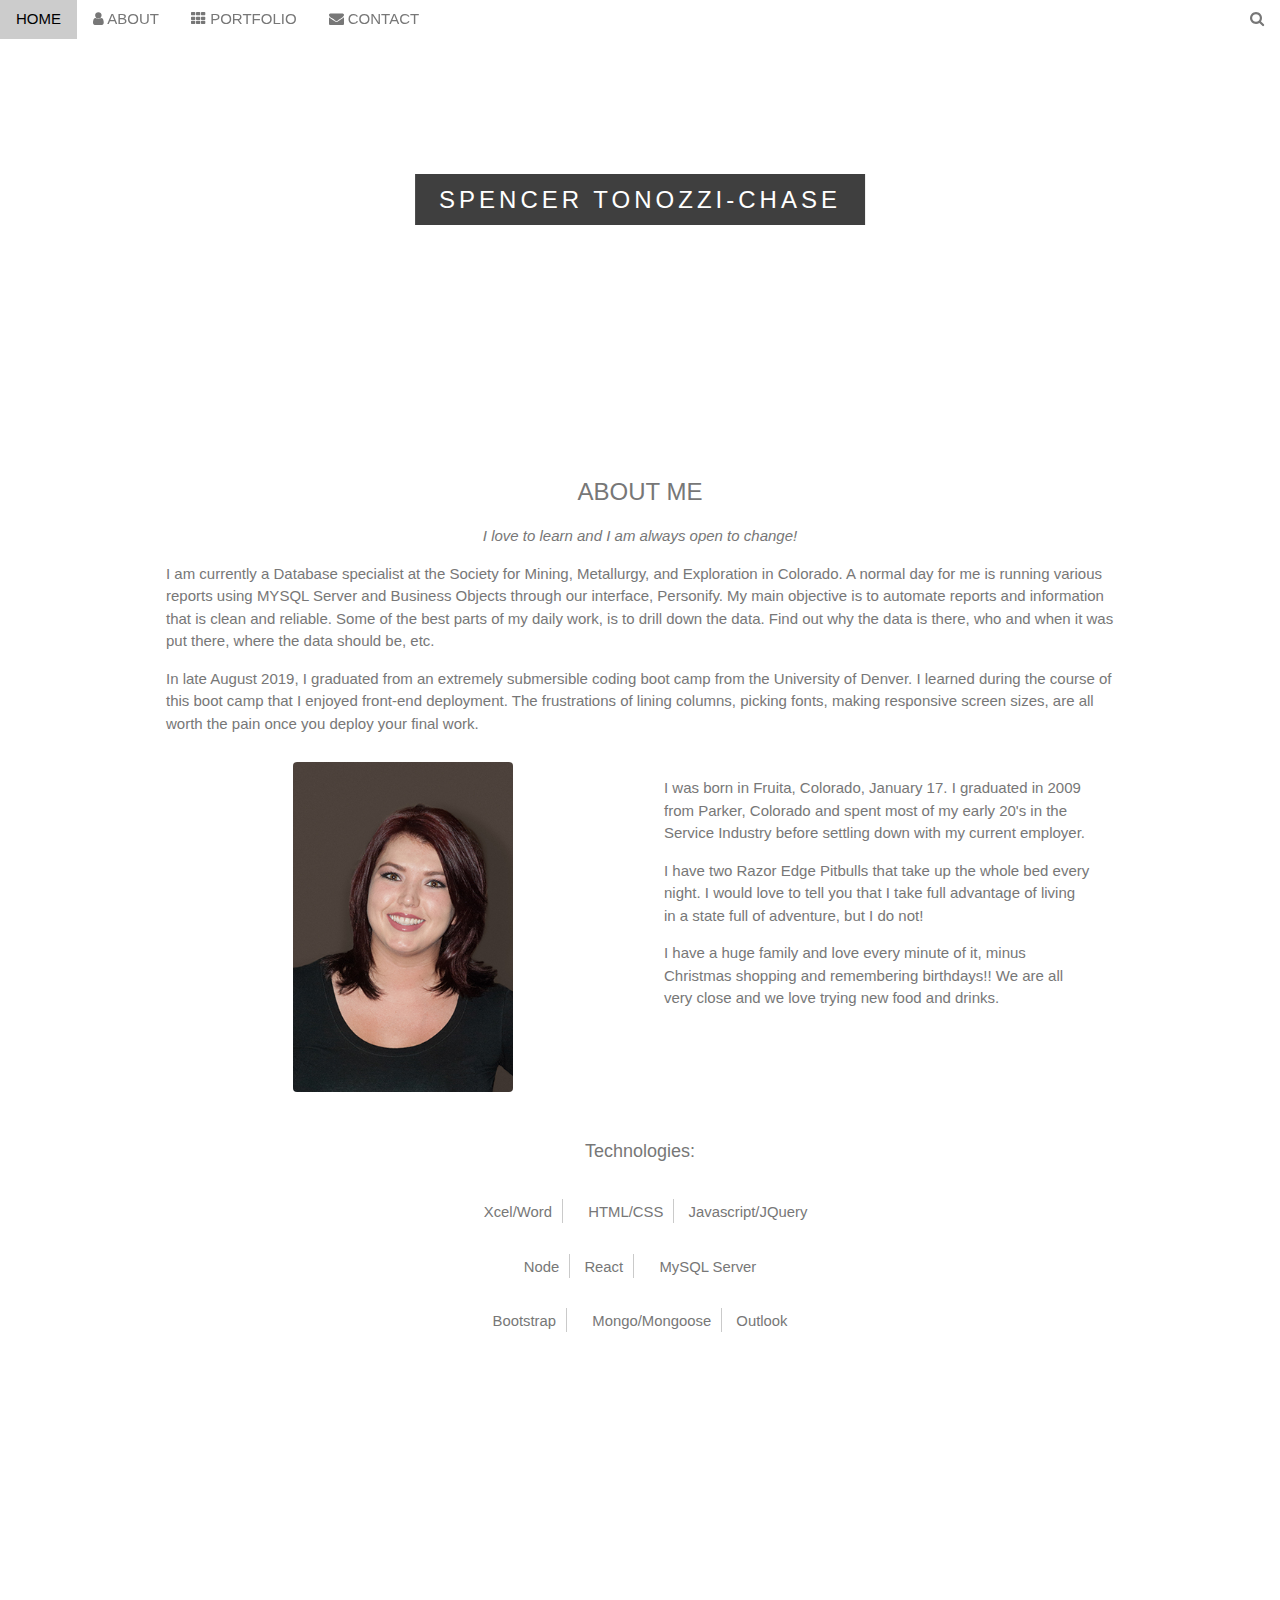
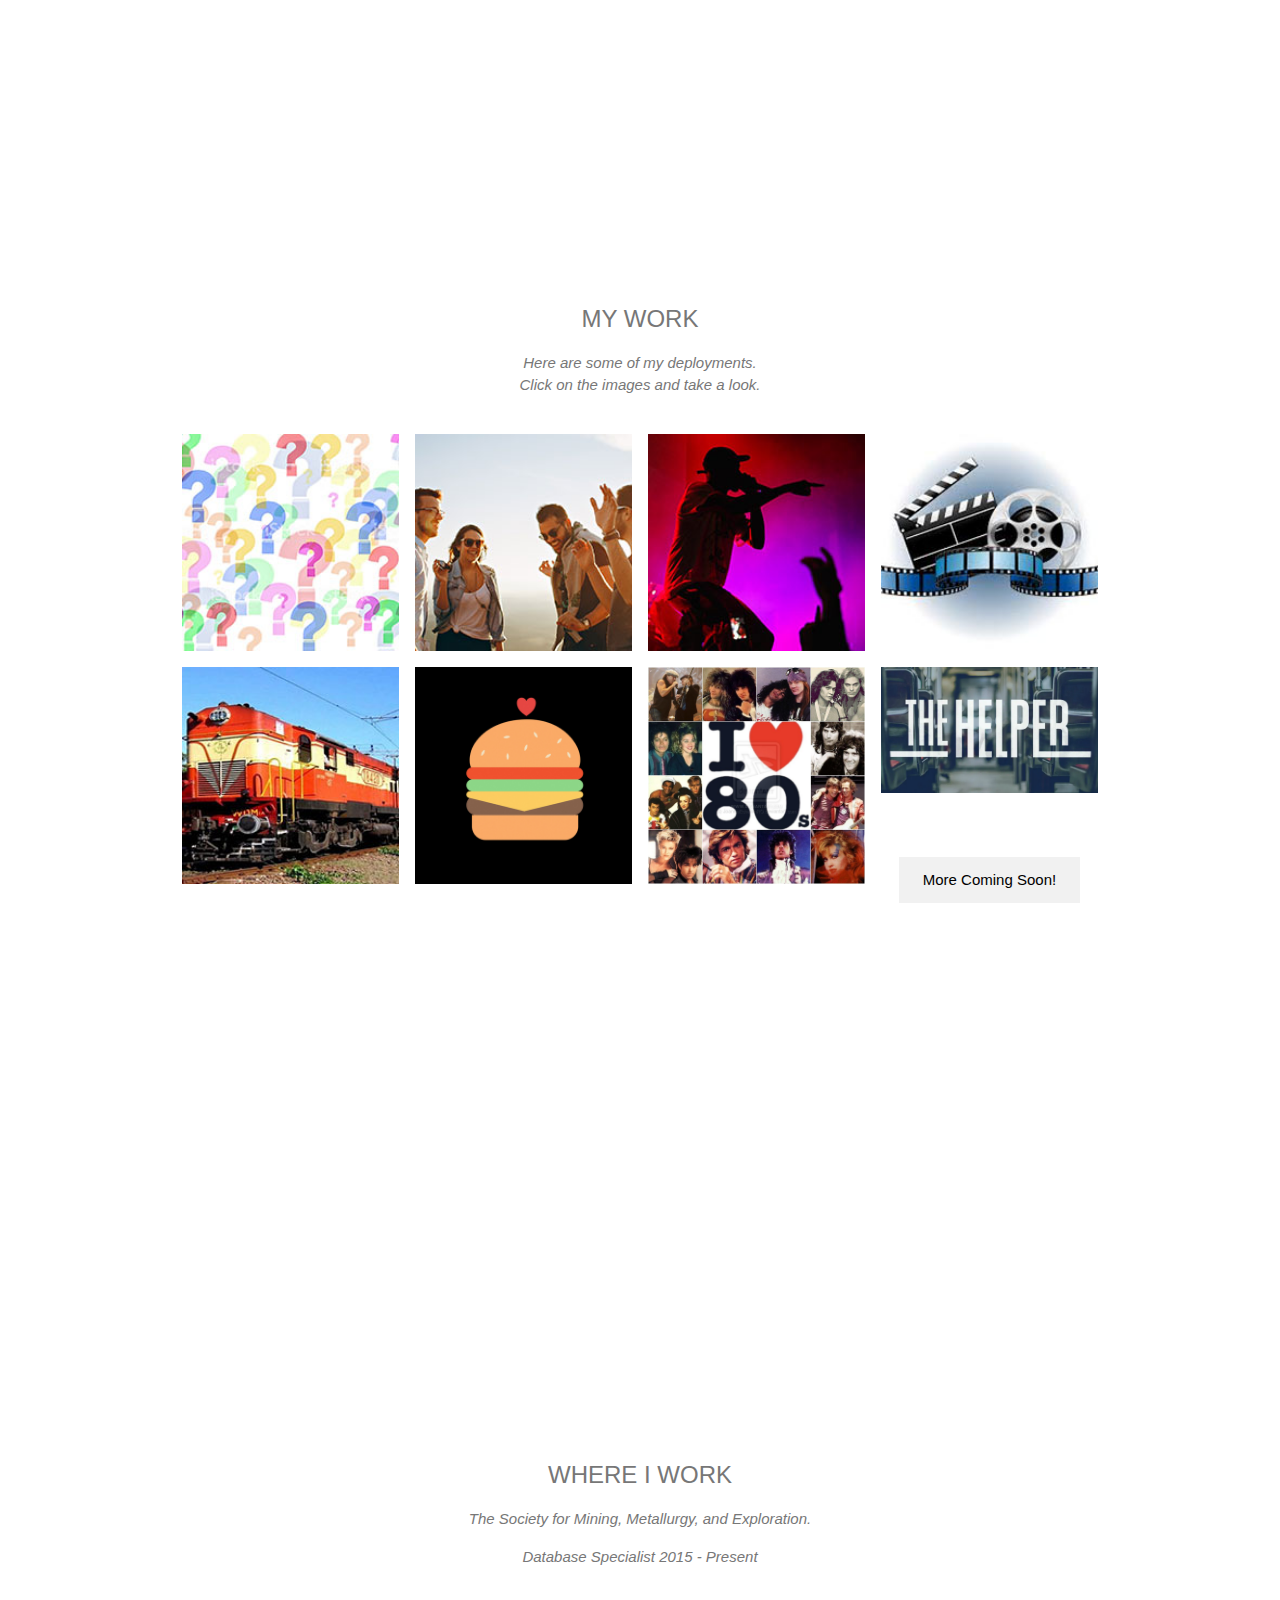
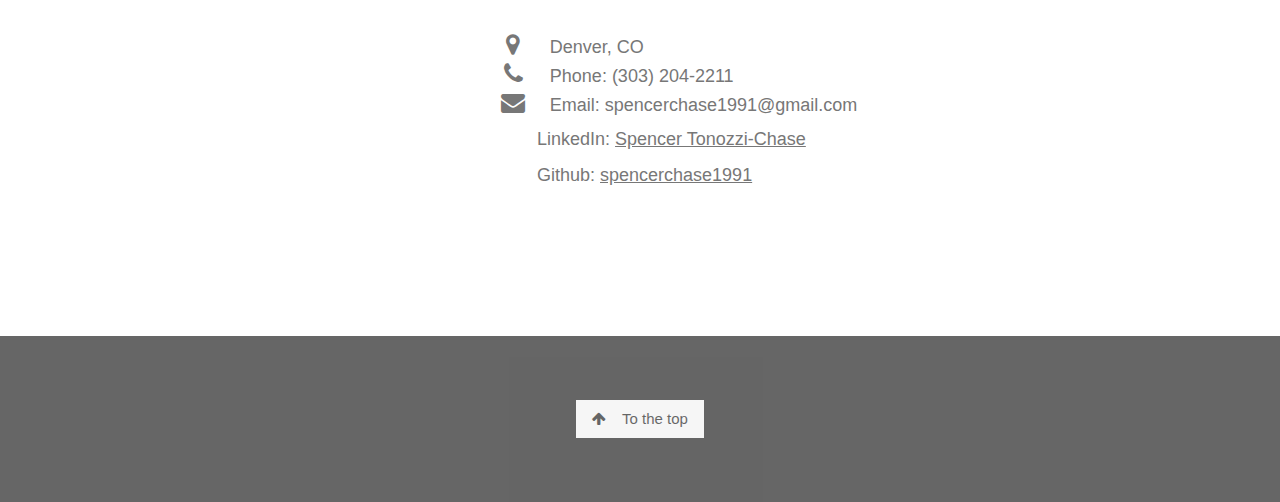
==== commit d30edb86: "changed tech info" ====
--- a/index.html
+++ b/index.html
@@ -42,7 +42,7 @@
   <div class="bgimg-1 w3-display-container w3-opacity-min" id="home">
     <div class="w3-display-middle" style="white-space:nowrap;">
       <span class="w3-center w3-padding-large w3-black w3-xlarge w3-wide w3-animate-opacity">SPENCER <span
-          class="w3-hide-small">TONOZZI -</span> CHASE</span>
+          class="w3-hide-small">TONOZZI-</span>CHASE</span>
     </div>
   </div>
 
@@ -53,9 +53,11 @@
     <p>I am currently a Database specialist at the Society for Mining, Metallurgy, and Exploration in Colorado. A normal
       day for me is running various reports using MYSQL Server and Business Objects through our interface, Personify. My
       main objective is to automate reports and information that is clean and reliable. Some of the best parts of my
-      daily work, is to drill down the data. Find out why the data is there, who and when it was put there, where the data should be, etc. </p>
-
-    <p>In late August 2019, I graduated from an extremely subversive coding boot camp from the University of Denver. I learned
+      daily work, is to drill down the data. Find out why the data is there, who and when it was put there, where the
+      data should be, etc. </p>
+
+    <p>In late August 2019, I graduated from an extremely submersible coding boot camp from the University of Denver. I
+      learned
       during the course of this boot camp that I enjoyed front-end deployment. The frustrations of lining columns,
       picking fonts, making responsive screen sizes, are all worth the pain once you deploy your final work. </p>
     <div class="w3-row">
@@ -78,34 +80,48 @@
           new food and drinks.</p>
       </div>
     </div>
-    <p class="w3-large w3-center w3-padding-16">Main technologies I know:</p>
-    <p class="w3-wide"><i class="fab fa-windows"></i>Xcel/Word</p>
-    <div class="w3-light-grey">
-      <div class="w3-container w3-padding-small w3-dark-grey w3-center" style="width:99%">99%</div>
-    </div>
-    <p class="w3-wide"><i class="fas fa-code"></i>HTML/CSS</p>
-    <div class="w3-light-grey">
-      <div class="w3-container w3-padding-small w3-dark-grey w3-center" style="width:90%">90%</div>
-    </div>
-    <p class="w3-wide"><i class="fab fa-js-square"></i>Javascript/JQuery</p>
-    <div class="w3-light-grey">
-      <div class="w3-container w3-padding-small w3-dark-grey w3-center" style="width:70%">70%</div>
-    </div>
-    <p class="w3-wide"><i class="fab fa-node"></i>Node</p>
-    <div class="w3-light-grey">
-      <div class="w3-container w3-padding-small w3-dark-grey w3-center" style="width:75%">75%</div>
-    </div>
-    <p class="w3-wide"><i class="fab fa-react"></i>React</p>
-    <div class="w3-light-grey">
-      <div class="w3-container w3-padding-small w3-dark-grey w3-center" style="width:85%">85%</div>
-    </div>
-    <p class="w3-wide"><i class="fas fa-server"></i>MySQL Server</p>
-    <div class="w3-light-grey">
-      <div class="w3-container w3-padding-small w3-dark-grey w3-center" style="width:80%">80%</div>
-    </div>
-  </div>
-
-
+    <p class="w3-large w3-center w3-padding-16">Technologies:</p>
+
+
+
+    <ul class="stats-list">
+      <li>
+        <span class="stats-list-label"><i class="fab fa-windows"></i>Xcel/Word</span>
+      </li>
+      <li class="stats-list-positive">
+        <span class="stats-list-label"><i class="fas fa-code"></i>HTML/CSS</span>
+      </li>
+      <li class="stats-list-negative">
+        <span class="stats-list-label"><i class="fab fa-js-square"></i>Javascript/JQuery</span>
+      </li>
+    </ul>
+
+    <ul class="stats-list">
+      <li>
+        <span class="stats-list-label"><i class="fab fa-node"></i>Node</span>
+      </li>
+      <li class="stats-list-positive">
+        <span class="stats-list-label"><i class="fab fa-react"></i>React</span>
+      </li>
+      <li class="stats-list-negative">
+        <span class="stats-list-label"><i class="fas fa-server"></i>MySQL Server</span>
+      </li>
+    </ul>
+
+    <ul class="stats-list">
+      <li>
+        <span class="stats-list-label"><i class="fab fa-bootstrap"></i>Bootstrap</span>
+      </li>
+      <li class="stats-list-positive">
+        <span class="stats-list-label"><i class="fas fa-leaf"></i>Mongo/Mongoose</span>
+      </li>
+      <li class="stats-list-negative">
+        <span class="stats-list-label"><i class="fab fa-microsoft"></i>Outlook</span>
+      </li>
+    </ul>
+
+
+  </div>
 
   <!-- Second Parallax Image with Portfolio Text -->
   <div class="bgimg-2 w3-display-container w3-opacity-min">
@@ -172,7 +188,7 @@
             alt="Loading..."></a>
       </div>
 
-      <button class="w3-button w3-padding-large w3-light-grey" style="margin-top:64px">LOAD MORE</button>
+      <button class="w3-button w3-padding-large w3-light-grey" style="margin-top:64px">More Coming Soon!</button>
     </div>
   </div>
 
@@ -198,7 +214,7 @@
     <h3 class="w3-center">WHERE I WORK</h3>
     <p class="w3-center"><em>The Society for Mining, Metallurgy, and Exploration.</em></p>
     <p class="w3-center"><em>Database Specialist 2015 - Present</em></p>
-    
+
     <div class="w3-row w3-padding-32 w3-section">
       <div class="w3-col m4 w3-container">
         <img src="" class="w3-image w3-round" style="width:100%">
--- a/assets/css/style.css
+++ b/assets/css/style.css
@@ -42,3 +42,40 @@
     min-height: 400px;
   }
 }
+
+
+
+
+.stats-list {
+  list-style-type: none;
+  clear: left;
+  margin: 0;
+  padding: 0;
+  text-align: center;
+  margin-bottom: 30px;
+}
+
+.stats-list > li {
+  display: inline-block;
+  margin-right: 10px;
+  padding-right: 10px;
+  border-right: 1px solid #cacaca;
+  text-align: center;
+  font-size: 1.1em;
+  font-weight: bold;
+}
+
+.stats-list > li:last-child {
+  border: none;
+  margin: 0;
+  padding: 0;
+}
+
+.stats-list > li .stats-list-label {
+  display: block;
+  margin-top: 2px;
+  font-size: 0.9em;
+  font-weight: normal;
+}
+
+
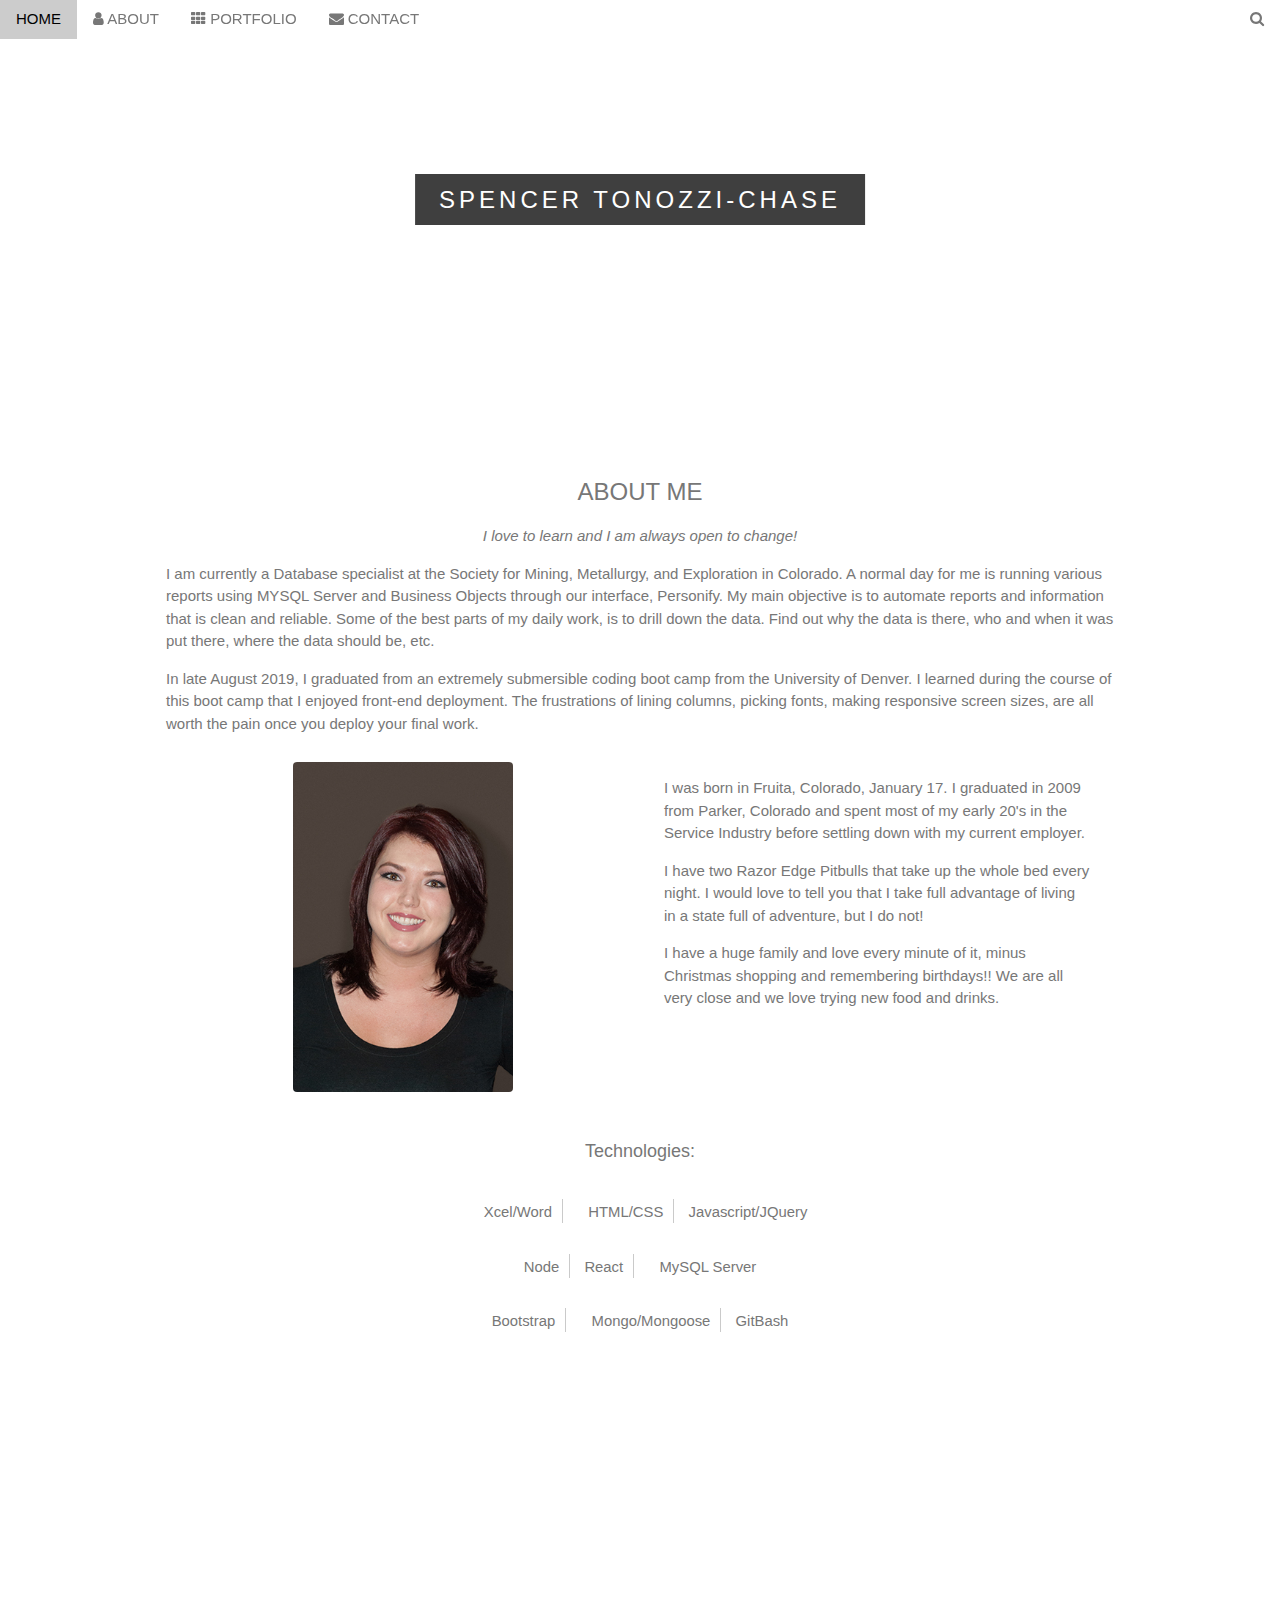
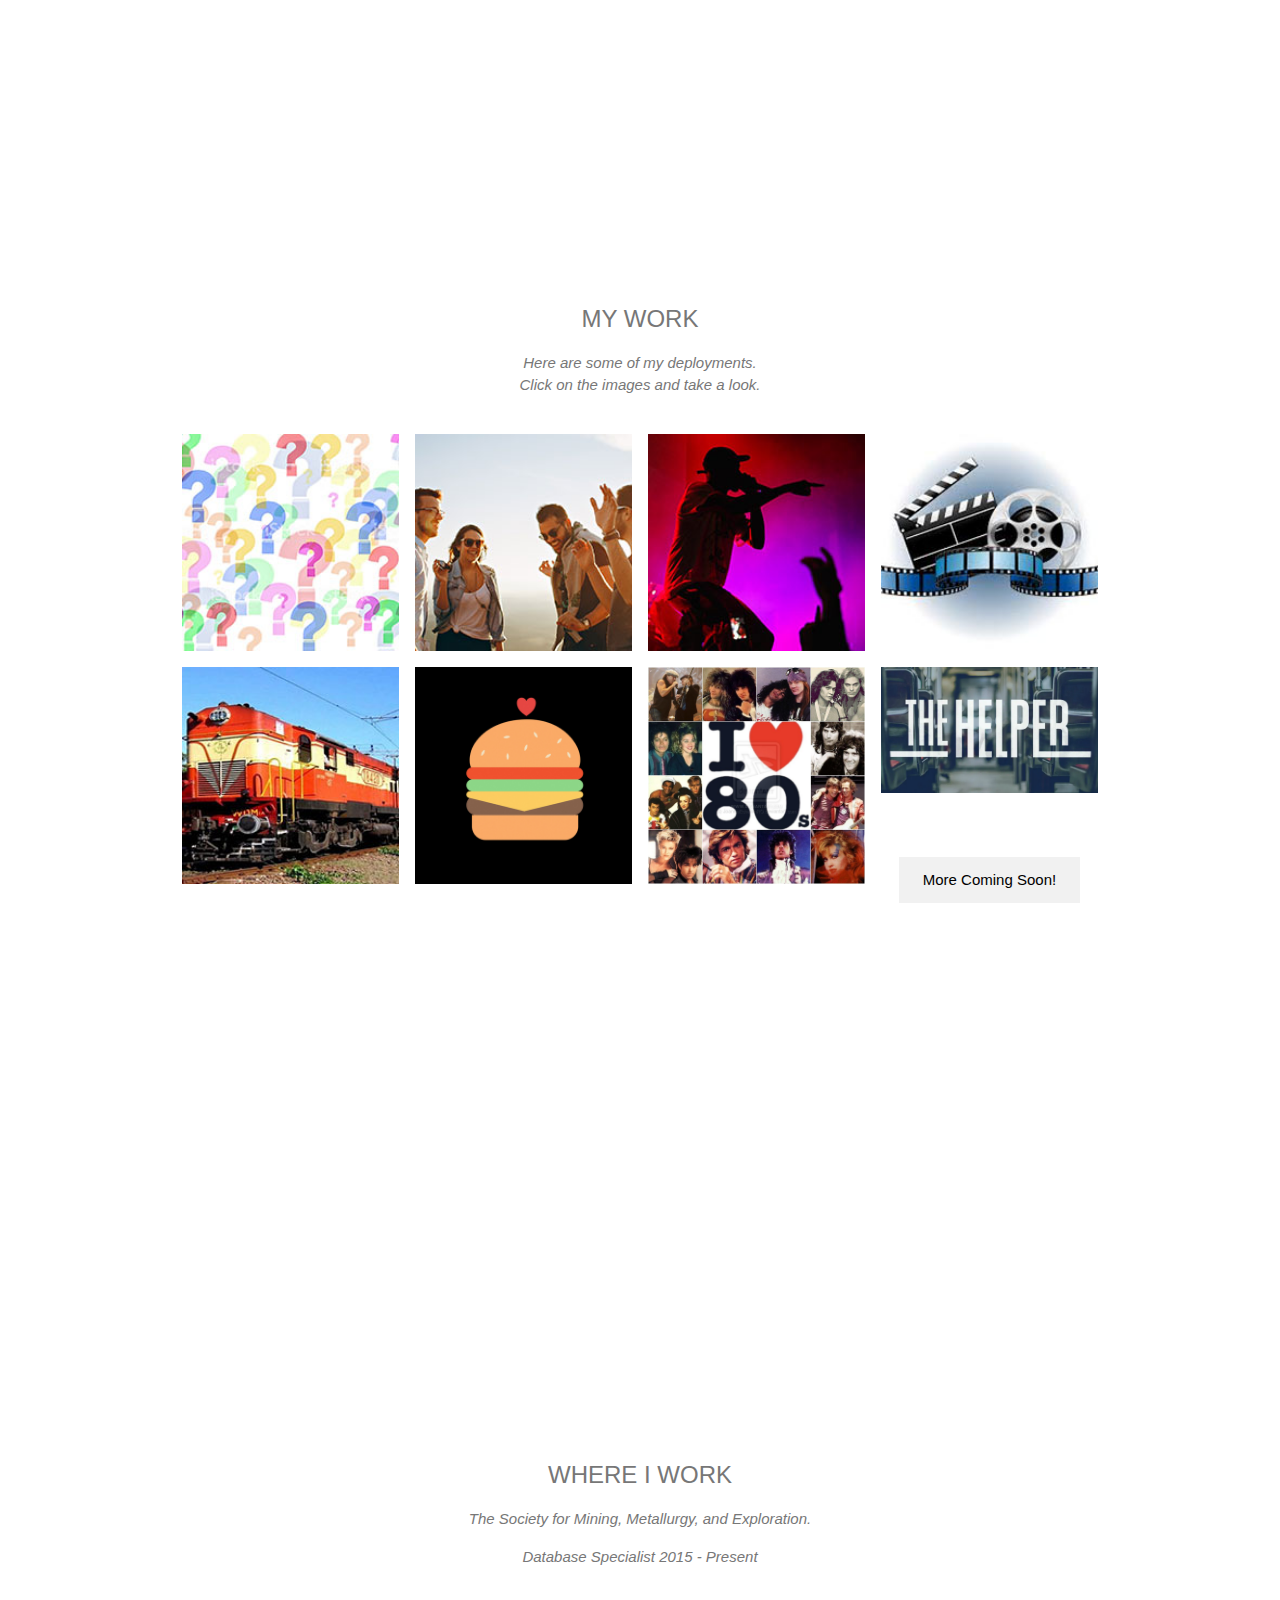
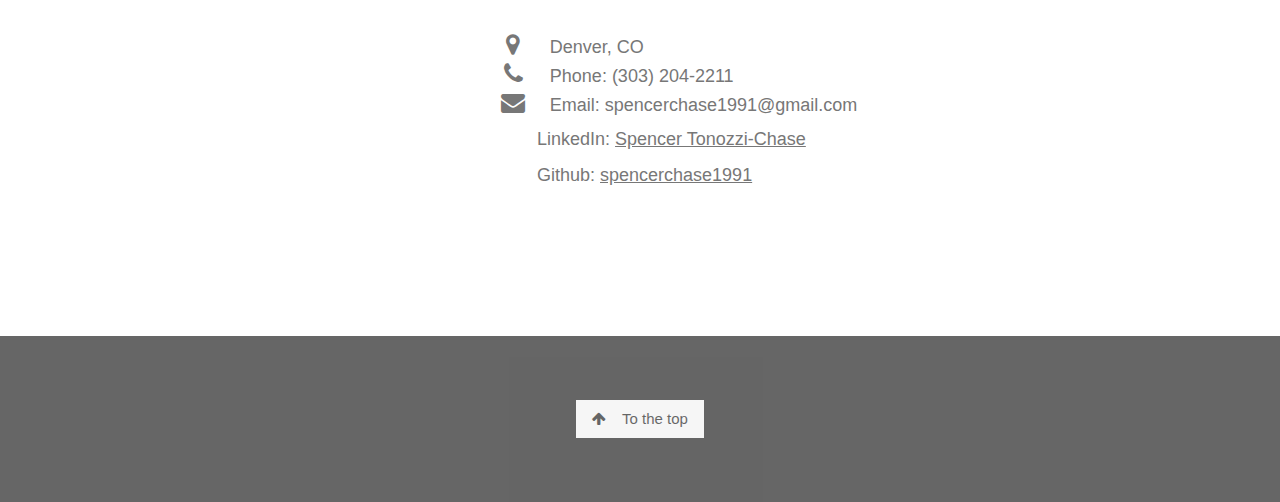
==== commit 8403e156: "added icon" ====
--- a/index.html
+++ b/index.html
@@ -116,7 +116,7 @@
         <span class="stats-list-label"><i class="fas fa-leaf"></i>Mongo/Mongoose</span>
       </li>
       <li class="stats-list-negative">
-        <span class="stats-list-label"><i class="fab fa-microsoft"></i>Outlook</span>
+        <span class="stats-list-label"><i class="fas fa-code-branch"></i>GitBash</span>
       </li>
     </ul>
 
